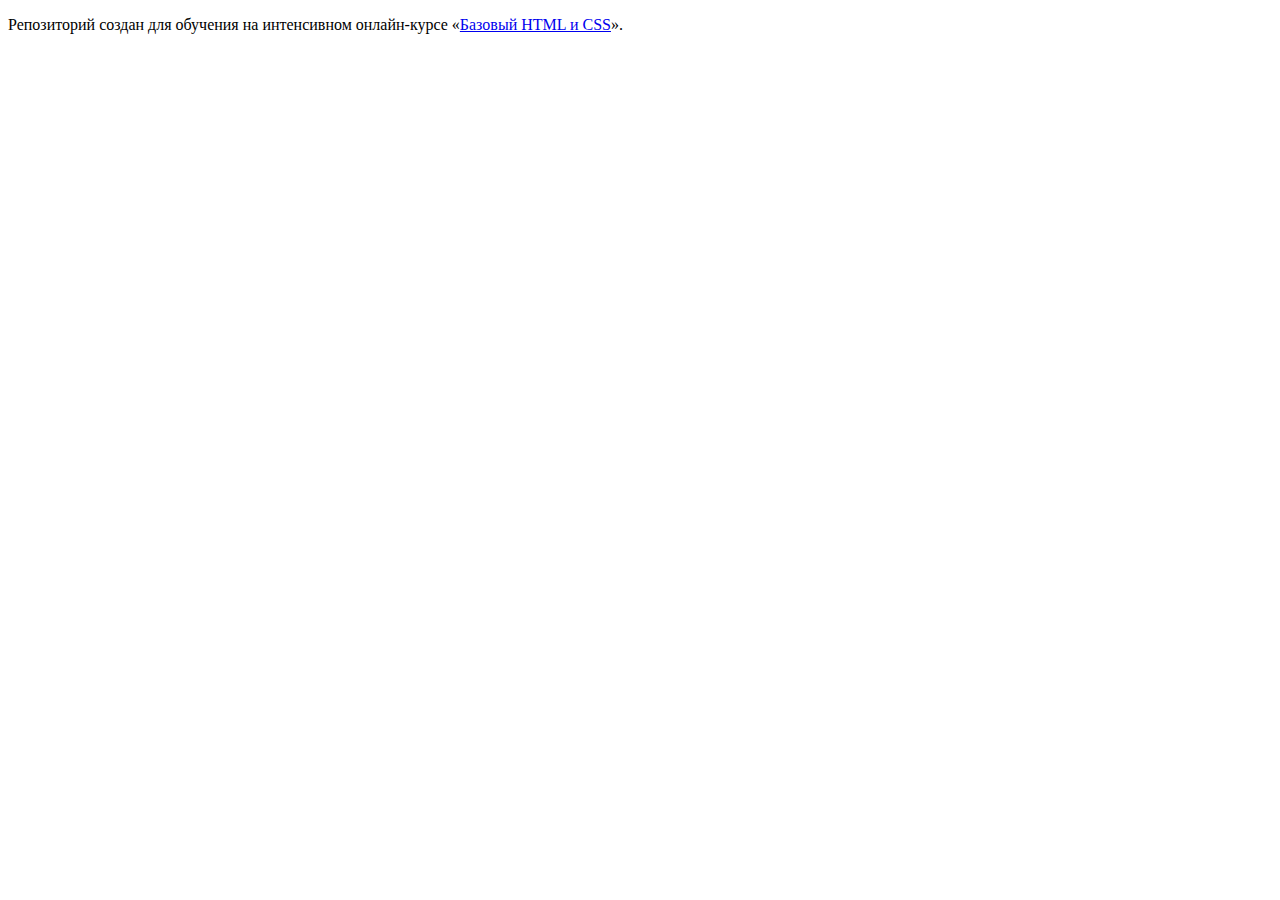
==== index.html @ b38b1afc ":hatching_chick:" ====
<!DOCTYPE html>
<html lang="ru">
  <head>
    <meta charset="utf-8">
    <title>HTML Academy: Барбершоп</title>
  </head>
  <body>

    <p>Репозиторий создан для обучения на интенсивном онлайн‑курсе «<a href="https://htmlacademy.ru/intensive/htmlcss">Базовый HTML и CSS</a>».</p>

  </body>
</html>
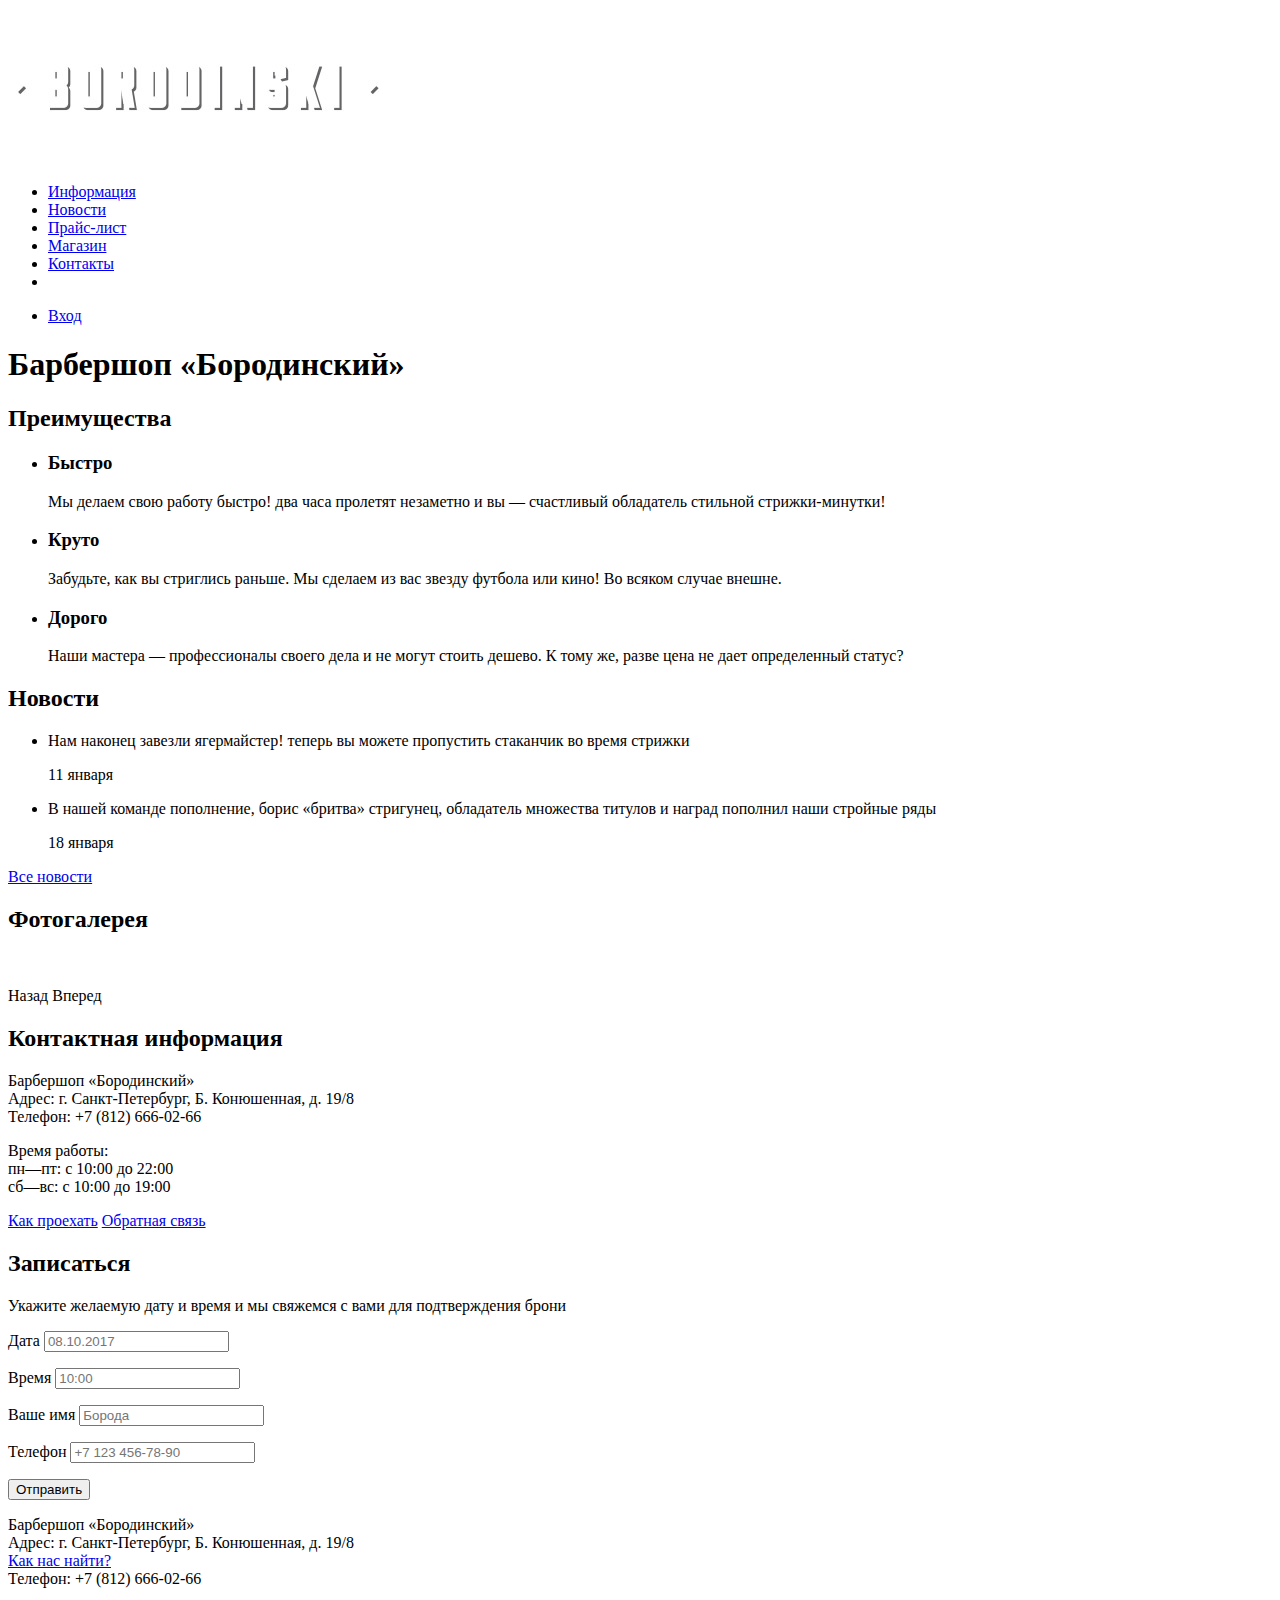
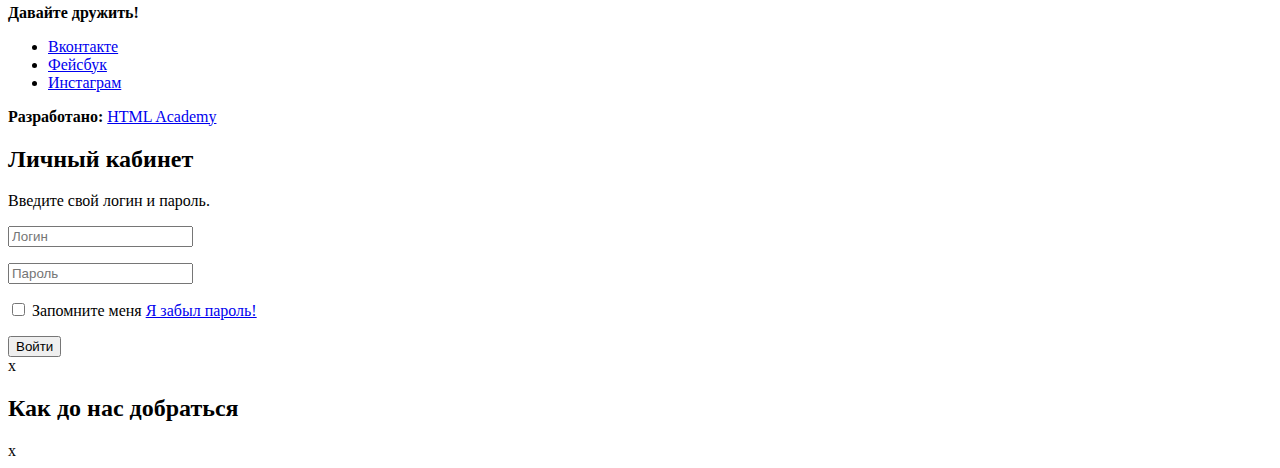
==== commit 2cc9c594: "15.08.2017г. разметка всех страниц сайта" ====
--- a/index.html
+++ b/index.html
@@ -5,8 +5,165 @@
     <title>HTML Academy: Барбершоп</title>
   </head>
   <body>
+    <header class="main-header">
+        <nav class="main-navigation">
+          <a class="logo-header-index">
+            <img src="img/index-logo.jpg" alt="">
+          </a>
+          <ul>
+            <li><a href="#">Информация</a></li>
+            <li><a href="#">Новости</a></li>
+            <li><a href="#">Прайс-лист</a></li>
+            <li><a href="#">Магазин</a></li>
+            <li><a href="#">Контакты</a></li>
+            <li><a href="#"></a></li>
+          </ul>
+        </nav>
+        <ul class="user-navigation">
+          <li><a href="#">Вход</a></li>
+        </ul>
+    </header>
 
-    <p>Репозиторий создан для обучения на интенсивном онлайн‑курсе «<a href="https://htmlacademy.ru/intensive/htmlcss">Базовый HTML и CSS</a>».</p>
+    <main class="container">
+       <h1 class="visually-hidden">Барбершоп «Бородинский»</h1>
 
+      <section class="features">
+        <h2 class="visually-hidden">Преимущества</h2>
+        <ul class="features-list">
+          <li class="fetures-item">
+            <h3>Быстро</h3>
+            <p>
+              Мы делаем свою работу быстро! два часа пролетят незаметно и вы — счастливый обладатель стильной стрижки-минутки!
+            </p>
+          </li>
+          <li class="features-item">
+            <h3>Круто</h3>
+            <p>
+              Забудьте, как вы стриглись раньше. Мы сделаем из вас звезду футбола или кино! Во всяком случае внешне.
+            </p>
+          </li>
+          <li class="features-item">
+            <h3>Дорого</h3>
+            <p>
+              Наши мастера — профессионалы своего дела и не могут стоить дешево. К тому же, разве цена не дает определенный статус?
+            </p>
+        </ul>
+      </section>
+
+      <section class="news">
+        <h2>Новости</h2>
+        <ul class="news-list">
+          <li class="news-item">
+            <p>
+              Нам наконец завезли ягермайстер! теперь вы можете пропустить стаканчик во время стрижки
+            </p>
+            <time datetime="2017-01-11">11 января</time>
+          </li>
+
+          <li class="news-item">
+            <p>
+              В нашей команде пополнение, борис «бритва» стригунец, обладaтель множества титулов и наград пополнил наши стройные ряды
+            </p>
+            <time datetime="2017-01-18">18 января</time>
+          </li>
+        </ul>
+        <a class="button" href="#">Все новости</a>
+      </section>
+
+      <section class="gallery">
+        <h2>Фотогалерея</h2>
+        <figure class="gallery-content">
+          <a href="#"><img src="img/general-view-cabin.jpg" alt=""></a>
+        </figure>
+        <span class="button gallery-button gallery-button-back">Назад</span>
+        <span class="button gallery-button gallery-button-next">Вперед</span>
+      </section>
+
+      <section class="contacts">
+        <h2>Контактная информация</h2>
+        <p>
+           Барбершоп «Бородинский»<br>
+           Адрес: г. Санкт-Петербург, Б. Конюшенная, д. 19/8<br>
+           Телефон: +7 (812) 666-02-66
+        </p>
+        <p>
+          Время работы:<br>
+          пн—пт: с 10:00 до 22:00<br>
+          сб—вс: с 10:00 до 19:00
+        </p>
+        <a class="button contacts-button" href="map.html">Как проехать</a>
+        <a class="button contacts-button" href="contacts.html">Обратная связь</a>
+      </section>
+
+      <section class="appointment">
+        <h2>Записаться</h2>
+        <p class="appointment-info">Укажите желаемую дату и время и мы свяжемся с вами для подтверждения брони</p>
+        <form class="appointment-form" action="#" method="post">
+          <p class="appointment-item">
+            Дата
+            <input type="text" name="date" value="" placeholder="08.10.2017">
+          </p>
+          <p class="appointment-item">
+            Время
+            <input type="text" name="time" value="" placeholder="10:00">
+          </p>
+          <p class="appointment-item">
+            Ваше имя
+            <input type="text" name="name" value="" placeholder="Борода">
+          </p>
+          <p class="appointment-item">
+            Телефон
+            <input type="tel" name="phone" value="" placeholder="+7 123 456-78-90">
+          </p>
+          <button class="button" type="submit">Отправить</button>
+        </form>
+      </section>
+    </main>
+
+    <footer class="main-footer">
+      <p class="footer-contacts">
+        Барбершоп «Бородинский»<br>
+        Адрес: г. Санкт-Петербург, Б. Конюшенная, д. 19/8<br>
+        <a href="map.html">Как нас найти?</a><br>
+        Телефон: +7 (812) 666-02-66
+      </p>
+      <div class="footer-social">
+        <b>Давайте дружить!</b>
+        <ul>
+          <li><a class="social-button" href="#">Вконтакте</a></li>
+          <li><a class="social-button" href="#">Фейсбук</a></li>
+          <li><a class="social-button" href="#">Инстаграм</a></li>
+        </ul>
+      </div>
+      <p class="footer-copyright">
+        <b>Разработано:</b>
+        <a class="button" href="https://htmlacademy.ru">HTML Academy</a>
+      </p>
+    </footer>
+
+    <section class="modal modal-login">
+      <h2>Личный кабинет</h2>
+      <p>Введите свой логин и пароль.</p>
+      <form class="login-form" action="https://echo.htmlacademy.ru" method="post">
+        <p>
+          <input class="login-icon-user" type="text" name="login" placeholder="Логин">
+        </p>
+        <p>
+          <input class="login-icon-password" type="password" name="password" placeholder="Пароль">
+        </p>
+        <p class="login-password-info">
+          <input type="checkbox" name="remember" class="visually-hidden">
+          Запомните меня
+          <a class="restore" href="#">Я забыл пароль!</a>
+        </p>
+        <button class="button" type="submit">Войти</button>
+      </form>
+      <span class="modal-close">x</span>
+    </section>
+
+    <section class="modal modal-map">
+      <h2 class="visually-hidden">Как до нас добраться</h2>
+      <span class="modal-close">x</span>
+    </section>
   </body>
 </html>
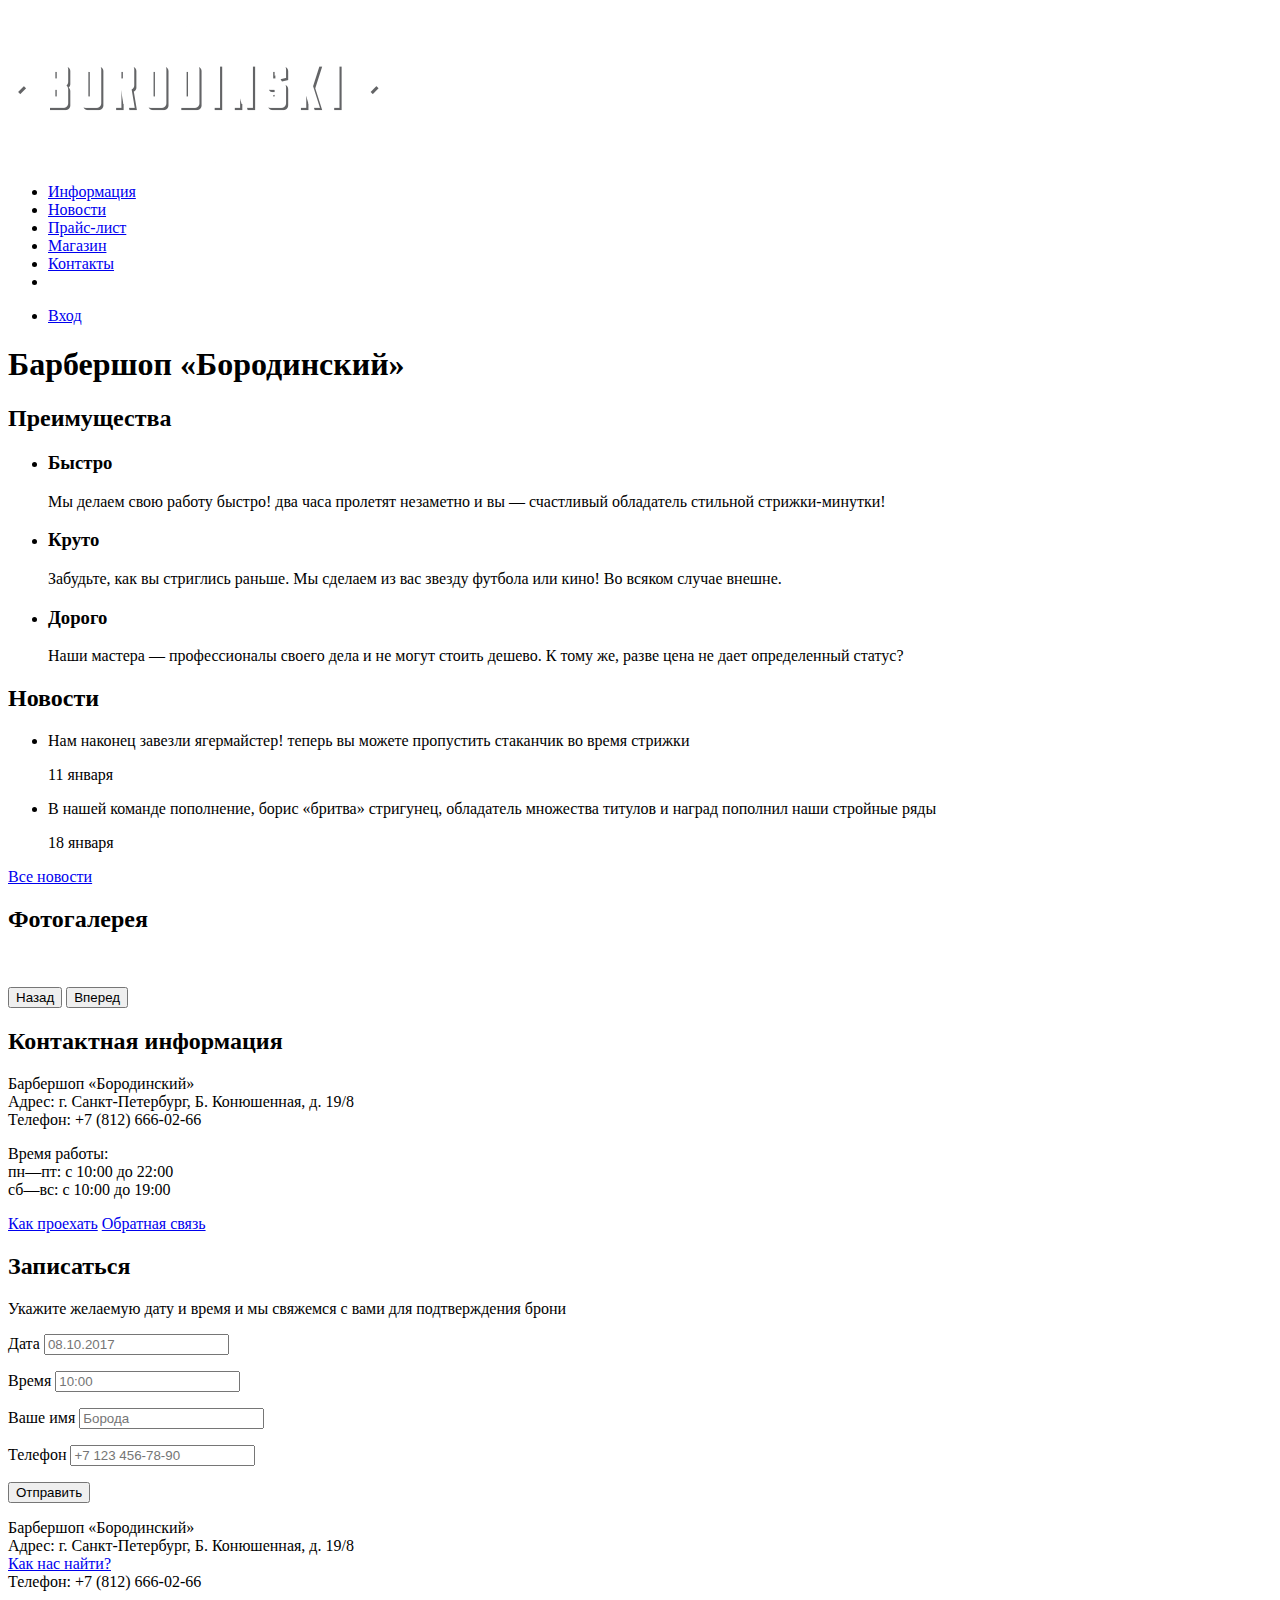
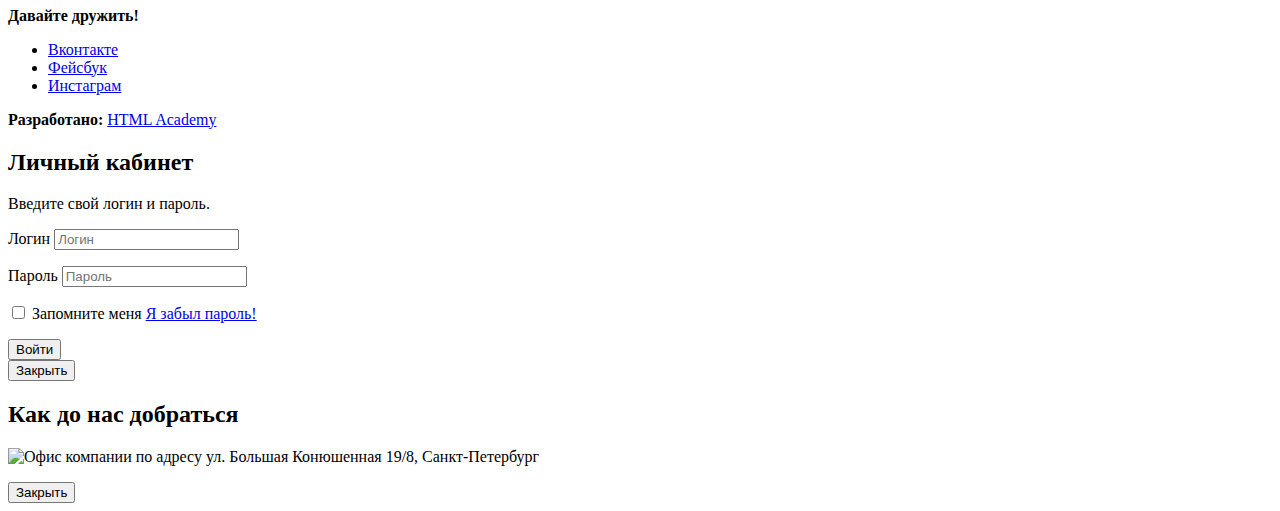
==== commit e0a5222d: "20.08.17г  html доступность" ====
--- a/index.html
+++ b/index.html
@@ -8,19 +8,33 @@
     <header class="main-header">
         <nav class="main-navigation">
           <a class="logo-header-index">
-            <img src="img/index-logo.jpg" alt="">
+            <img src="img/index-logo.png" alt="Логотип парикмахерской Барбершоп">
           </a>
           <ul>
-            <li><a href="#">Информация</a></li>
-            <li><a href="#">Новости</a></li>
-            <li><a href="#">Прайс-лист</a></li>
-            <li><a href="#">Магазин</a></li>
-            <li><a href="#">Контакты</a></li>
-            <li><a href="#"></a></li>
+            <li>
+              <a href="#">Информация</a>
+            </li>
+            <li>
+              <a href="#">Новости</a>
+            </li>
+            <li>
+              <a href="#">Прайс-лист</a>
+            </li>
+            <li>
+              <a href="#">Магазин</a>
+            </li>
+            <li>
+              <a href="#">Контакты</a>
+            </li>
+            <li>
+              <a href="#"></a>
+            </li>
           </ul>
         </nav>
         <ul class="user-navigation">
-          <li><a href="#">Вход</a></li>
+          <li class="login-link">
+            <a class="login-link" href="login.html">Вход</a>
+          </li>
         </ul>
     </header>
 
@@ -75,8 +89,8 @@
         <figure class="gallery-content">
           <a href="#"><img src="img/general-view-cabin.jpg" alt=""></a>
         </figure>
-        <span class="button gallery-button gallery-button-back">Назад</span>
-        <span class="button gallery-button gallery-button-next">Вперед</span>
+        <button class="button gallery-button gallery-button-back" type="button">Назад</button>
+        <button class="button gallery-button gallery-button-next" type="button">Вперед</button>
       </section>
 
       <section class="contacts">
@@ -100,20 +114,20 @@
         <p class="appointment-info">Укажите желаемую дату и время и мы свяжемся с вами для подтверждения брони</p>
         <form class="appointment-form" action="#" method="post">
           <p class="appointment-item">
-            Дата
-            <input type="text" name="date" value="" placeholder="08.10.2017">
+            <label for="appointment-date">Дата</label>
+            <input id="appointment-date" type="text" name="date" value="" placeholder="08.10.2017">
           </p>
           <p class="appointment-item">
-            Время
-            <input type="text" name="time" value="" placeholder="10:00">
+            <label for="appointment-time">Время</label>
+            <input id="appointment-time" type="text" name="time" value="" placeholder="10:00">
           </p>
           <p class="appointment-item">
-            Ваше имя
-            <input type="text" name="name" value="" placeholder="Борода">
+            <label for="appointment-name">Ваше имя</label>
+            <input id="appointment-name" type="text" name="name" value="" placeholder="Борода">
           </p>
           <p class="appointment-item">
-            Телефон
-            <input type="tel" name="phone" value="" placeholder="+7 123 456-78-90">
+            <label for="appointment-phone">Телефон</label>
+            <input id="appointment-phone" type="tel" name="phone" value="" placeholder="+7 123 456-78-90">
           </p>
           <button class="button" type="submit">Отправить</button>
         </form>
@@ -130,9 +144,15 @@
       <div class="footer-social">
         <b>Давайте дружить!</b>
         <ul>
-          <li><a class="social-button" href="#">Вконтакте</a></li>
-          <li><a class="social-button" href="#">Фейсбук</a></li>
-          <li><a class="social-button" href="#">Инстаграм</a></li>
+          <li>
+            <a class="social-button" href="#">Вконтакте</a>
+          </li>
+          <li>
+            <a class="social-button" href="#">Фейсбук</a>
+          </li>
+          <li>
+            <a class="social-button" href="#">Инстаграм</a>
+          </li>
         </ul>
       </div>
       <p class="footer-copyright">
@@ -146,24 +166,33 @@
       <p>Введите свой логин и пароль.</p>
       <form class="login-form" action="https://echo.htmlacademy.ru" method="post">
         <p>
-          <input class="login-icon-user" type="text" name="login" placeholder="Логин">
+          <label class="visually-hidden" for="login-user">Логин</label>
+          <input class="login-icon-user" id="login-user" type="text" name="login" placeholder="Логин">
         </p>
         <p>
-          <input class="login-icon-password" type="password" name="password" placeholder="Пароль">
+          <label class="visually-hidden" for="user-password">Пароль</label>
+          <input class="login-icon-password" id="user-password" type="password" name="password" placeholder="Пароль">
         </p>
         <p class="login-password-info">
+          <label class="login-checkbox">
           <input type="checkbox" name="remember" class="visually-hidden">
+          <span class="checkbox-indicator"></span>
           Запомните меня
+          </label>
           <a class="restore" href="#">Я забыл пароль!</a>
         </p>
         <button class="button" type="submit">Войти</button>
       </form>
-      <span class="modal-close">x</span>
+      <button class="modal-close" type="button">Закрыть</button>
     </section>
 
     <section class="modal modal-map">
       <h2 class="visually-hidden">Как до нас добраться</h2>
-      <span class="modal-close">x</span>
+      <p>
+        <img src="img/map.jpg" width="780" height="560" alt="Офис компании по адресу ул. Большая Конюшенная 19/8, Санкт-Петербург">
+      </p>
+
+      <button class="modal-close" type="button">Закрыть</button>
     </section>
   </body>
 </html>
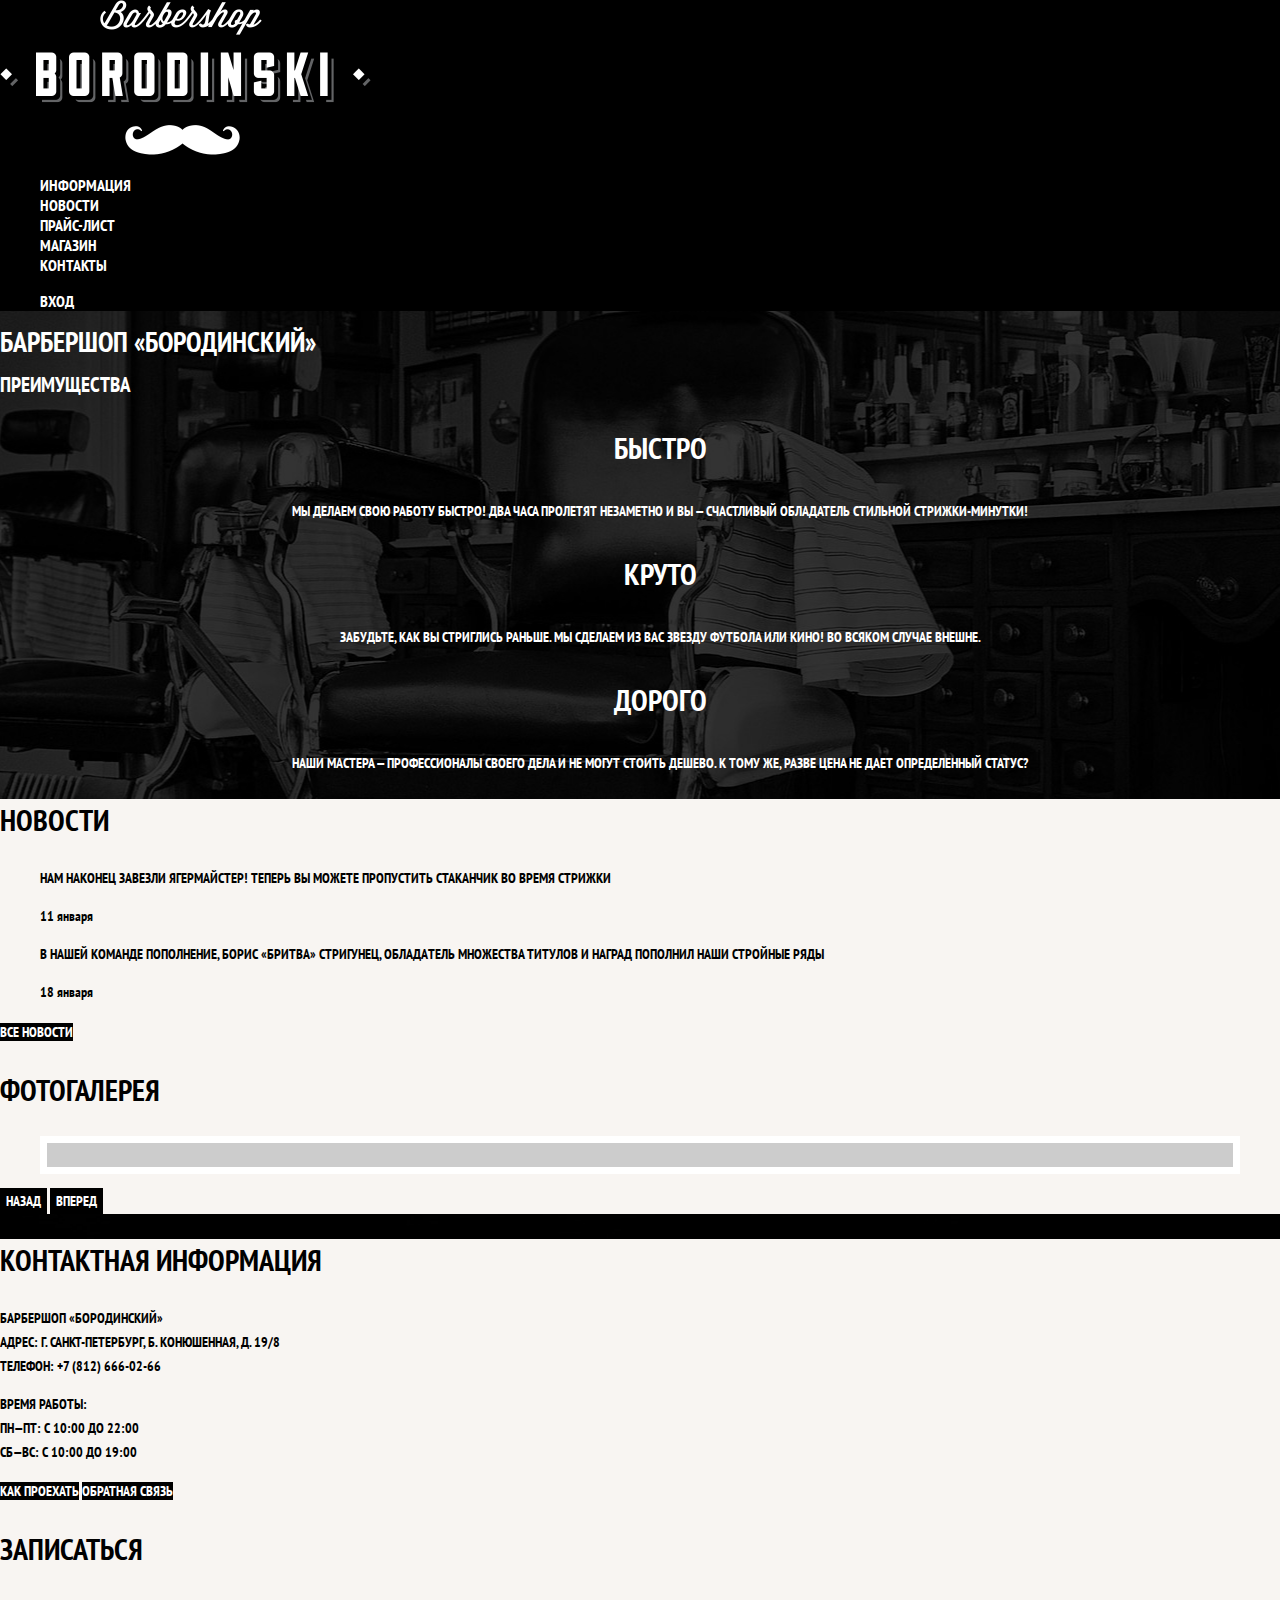
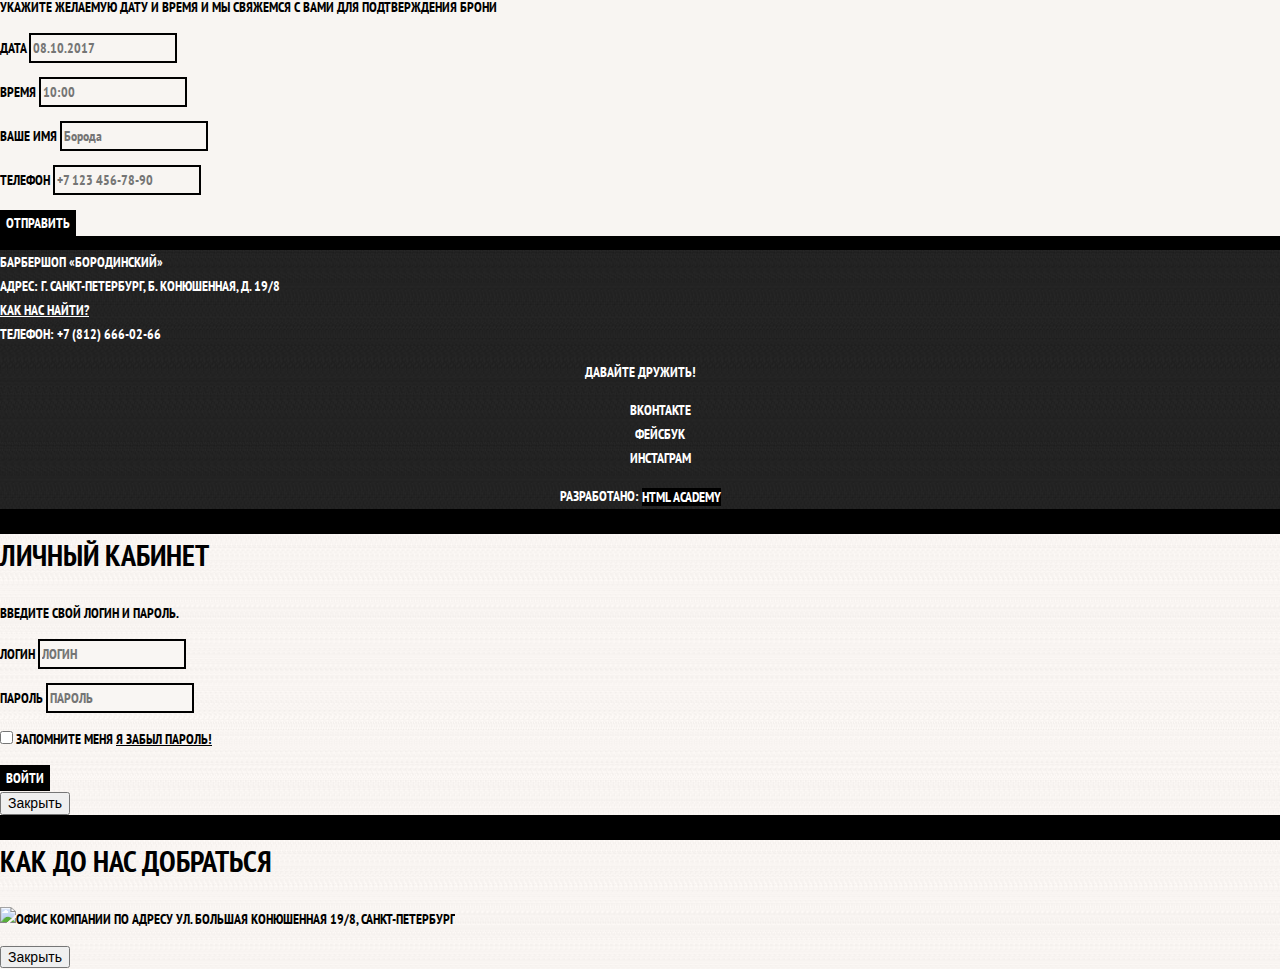
==== commit 112d8dab: "25.08.17г. Базавая стилизация CSS" ====
--- a/index.html
+++ b/index.html
@@ -3,48 +3,37 @@
   <head>
     <meta charset="utf-8">
     <title>HTML Academy: Барбершоп</title>
+    <link href="https://fonts.googleapis.com/css?family=PT+Sans+Narrow:400,700&amp;subset=cyrillic" rel="stylesheet">
+    <link rel="stylesheet" href="css/normalize.css">
+    <link rel="stylesheet" type="text/css" href="css/style.css">
   </head>
   <body>
-    <header class="main-header">
+    <header class="main-header container">
         <nav class="main-navigation">
           <a class="logo-header-index">
             <img src="img/index-logo.png" alt="Логотип парикмахерской Барбершоп">
           </a>
-          <ul>
-            <li>
-              <a href="#">Информация</a>
-            </li>
-            <li>
-              <a href="#">Новости</a>
-            </li>
-            <li>
-              <a href="#">Прайс-лист</a>
-            </li>
-            <li>
-              <a href="#">Магазин</a>
-            </li>
-            <li>
-              <a href="#">Контакты</a>
-            </li>
-            <li>
-              <a href="#"></a>
-            </li>
+          <ul class="site-navigation">
+            <li><a href="#">Информация</a></li>
+            <li><a href="#">Новости</a></li>
+            <li><a href="#">Прайс-лист</a></li>
+            <li><a href="#">Магазин</a></li>
+            <li><a href="#">Контакты</a></li>
+            <li><a href="#"></a></li>
+          </ul>
+          <ul class="user-navigation">
+            <li class="login-link"><a class="login-link" href="login.html">Вход</a></li>
           </ul>
         </nav>
-        <ul class="user-navigation">
-          <li class="login-link">
-            <a class="login-link" href="login.html">Вход</a>
-          </li>
-        </ul>
     </header>
+    <main class="container">
 
-    <main class="container">
        <h1 class="visually-hidden">Барбершоп «Бородинский»</h1>
 
       <section class="features">
         <h2 class="visually-hidden">Преимущества</h2>
         <ul class="features-list">
-          <li class="fetures-item">
+          <li class="features-item">
             <h3>Быстро</h3>
             <p>
               Мы делаем свою работу быстро! два часа пролетят незаметно и вы — счастливый обладатель стильной стрижки-минутки!
@@ -64,74 +53,78 @@
         </ul>
       </section>
 
-      <section class="news">
-        <h2>Новости</h2>
-        <ul class="news-list">
-          <li class="news-item">
-            <p>
-              Нам наконец завезли ягермайстер! теперь вы можете пропустить стаканчик во время стрижки
+      <div class="index-column">
+        <section class="news">
+          <h2>Новости</h2>
+          <ul class="news-list">
+            <li class="news-item">
+              <p>
+                Нам наконец завезли ягермайстер! теперь вы можете пропустить стаканчик во время стрижки
+              </p>
+              <time datetime="2017-01-11">11 января</time>
+            </li>
+
+            <li class="news-item">
+              <p>
+                В нашей команде пополнение, борис «бритва» стригунец, обладaтель множества титулов и наград пополнил наши стройные ряды
+              </p>
+              <time datetime="2017-01-18">18 января</time>
+            </li>
+          </ul>
+          <a class="button" href="#">Все новости</a>
+        </section>
+
+        <section class="gallery">
+          <h2>Фотогалерея</h2>
+          <figure class="gallery-content">
+            <a href="#"><img src="img/general-view-cabin.jpg" alt=""></a>
+          </figure>
+          <button class="button gallery-button gallery-button-back" type="button">Назад</button>
+          <button class="button gallery-button gallery-button-next" type="button">Вперед</button>
+        </section>
+      </div>
+
+      <div class="index-column">
+        <section class="contacts">
+          <h2>Контактная информация</h2>
+          <p>
+             Барбершоп «Бородинский»<br>
+             Адрес: г. Санкт-Петербург, Б. Конюшенная, д. 19/8<br>
+             Телефон: +7 (812) 666-02-66
+          </p>
+          <p>
+            Время работы:<br>
+            пн—пт: с 10:00 до 22:00<br>
+            сб—вс: с 10:00 до 19:00
+          </p>
+          <a class="button contacts-button" href="map.html">Как проехать</a>
+          <a class="button contacts-button" href="contacts.html">Обратная связь</a>
+        </section>
+
+        <section class="appointment">
+          <h2>Записаться</h2>
+          <p class="appointment-info">Укажите желаемую дату и время и мы свяжемся с вами для подтверждения брони</p>
+          <form class="appointment-form" action="#" method="post">
+            <p class="appointment-item">
+              <label for="appointment-date">Дата</label>
+              <input id="appointment-date" type="text" name="date" value="" placeholder="08.10.2017">
             </p>
-            <time datetime="2017-01-11">11 января</time>
-          </li>
-
-          <li class="news-item">
-            <p>
-              В нашей команде пополнение, борис «бритва» стригунец, обладaтель множества титулов и наград пополнил наши стройные ряды
+            <p class="appointment-item">
+              <label for="appointment-time">Время</label>
+              <input id="appointment-time" type="text" name="time" value="" placeholder="10:00">
             </p>
-            <time datetime="2017-01-18">18 января</time>
-          </li>
-        </ul>
-        <a class="button" href="#">Все новости</a>
-      </section>
-
-      <section class="gallery">
-        <h2>Фотогалерея</h2>
-        <figure class="gallery-content">
-          <a href="#"><img src="img/general-view-cabin.jpg" alt=""></a>
-        </figure>
-        <button class="button gallery-button gallery-button-back" type="button">Назад</button>
-        <button class="button gallery-button gallery-button-next" type="button">Вперед</button>
-      </section>
-
-      <section class="contacts">
-        <h2>Контактная информация</h2>
-        <p>
-           Барбершоп «Бородинский»<br>
-           Адрес: г. Санкт-Петербург, Б. Конюшенная, д. 19/8<br>
-           Телефон: +7 (812) 666-02-66
-        </p>
-        <p>
-          Время работы:<br>
-          пн—пт: с 10:00 до 22:00<br>
-          сб—вс: с 10:00 до 19:00
-        </p>
-        <a class="button contacts-button" href="map.html">Как проехать</a>
-        <a class="button contacts-button" href="contacts.html">Обратная связь</a>
-      </section>
-
-      <section class="appointment">
-        <h2>Записаться</h2>
-        <p class="appointment-info">Укажите желаемую дату и время и мы свяжемся с вами для подтверждения брони</p>
-        <form class="appointment-form" action="#" method="post">
-          <p class="appointment-item">
-            <label for="appointment-date">Дата</label>
-            <input id="appointment-date" type="text" name="date" value="" placeholder="08.10.2017">
-          </p>
-          <p class="appointment-item">
-            <label for="appointment-time">Время</label>
-            <input id="appointment-time" type="text" name="time" value="" placeholder="10:00">
-          </p>
-          <p class="appointment-item">
-            <label for="appointment-name">Ваше имя</label>
-            <input id="appointment-name" type="text" name="name" value="" placeholder="Борода">
-          </p>
-          <p class="appointment-item">
-            <label for="appointment-phone">Телефон</label>
-            <input id="appointment-phone" type="tel" name="phone" value="" placeholder="+7 123 456-78-90">
-          </p>
-          <button class="button" type="submit">Отправить</button>
-        </form>
-      </section>
+            <p class="appointment-item">
+              <label for="appointment-name">Ваше имя</label>
+              <input id="appointment-name" type="text" name="name" value="" placeholder="Борода">
+            </p>
+            <p class="appointment-item">
+              <label for="appointment-phone">Телефон</label>
+              <input id="appointment-phone" type="tel" name="phone" value="" placeholder="+7 123 456-78-90">
+            </p>
+            <button class="button" type="submit">Отправить</button>
+          </form>
+        </section>
+      </div>
     </main>
 
     <footer class="main-footer">
@@ -144,15 +137,9 @@
       <div class="footer-social">
         <b>Давайте дружить!</b>
         <ul>
-          <li>
-            <a class="social-button" href="#">Вконтакте</a>
-          </li>
-          <li>
-            <a class="social-button" href="#">Фейсбук</a>
-          </li>
-          <li>
-            <a class="social-button" href="#">Инстаграм</a>
-          </li>
+          <li><a class="social-button" href="#">Вконтакте</a></li>
+          <li><a class="social-button" href="#">Фейсбук</a></li>
+          <li><a class="social-button" href="#">Инстаграм</a></li>
         </ul>
       </div>
       <p class="footer-copyright">
--- a/css/style.css
+++ b/css/style.css
@@ -0,0 +1,379 @@
+body {
+  min-width: 940px;
+  margin: 0;
+  padding: 0;
+
+  font-family: "PT Sans Narrow", "Arial", sans-serif;
+	font-size: 14px;
+	line-height: 24px;
+	font-weight: 700;
+  color: rgb(255, 255, 255);
+  text-transform: uppercase;
+
+	background-color: rgb(0, 0, 0);
+  background-image: url("../img/fon-tint.jpg");
+  background-position: top center;
+  background-repeat: no-repeat;
+}
+
+.inner-page {
+  color: #000000;
+
+  background-color: #f9f6f3;
+  background-image: url("../img/fon-light.jpg");
+  background-position: 0 0;
+  background-repeat: repeat;
+}
+
+
+/*.visually-hidden {
+	position: absolute;
+
+   width: 1px;
+   height: 1px;
+   margin: -1px;
+   border: 0;
+   padding: 0;
+
+   clip: rect(0 0 0 0);
+   overflow: hidden;
+}*/
+
+/*.container {
+	max-width: 940px;
+	margin: 0 auto;
+  padding: 0;
+}*/
+
+a {
+  text-decoration: none;
+}
+
+.button {
+  font: inherit;
+
+  text-align: center;
+  color: rgb(255, 255, 255);
+  vertical-align: middle;
+  text-transform: uppercase;
+
+  background-color: rgb(0, 0, 0);
+  border: none;
+}
+
+.button:hover,
+.button:focus,
+.button:active {
+  background-color: rgb(102, 61, 21);
+}
+
+.main-navigation {
+  font-size: 16px;
+  line-height: 20px;
+  color: rgb(255, 255, 255);
+
+  background-color: rgb(0, 0, 0);
+}
+
+.site-navigation,
+.user-navigation {
+  list-style: none;
+}
+
+.site-navigation a,
+.user-navigation a {
+  color: rgb(255, 255, 255);
+}
+
+.site-navigation a:hover,
+.site-navigation a:focus,
+.user-navigation a:hover,
+.user-navigation a:focus {
+  background-color: rgb(36, 36, 36);
+}
+
+.features-list {
+  list-style: none;
+}
+
+.features-item {
+text-align: center;
+}
+
+.features-item h3 {
+  font-size: 30px;
+  line-height: 42px;
+}
+
+.index-column {
+  color: rgb(0, 0, 0);
+
+  background-color: rgb(248, 245, 242);
+  background-image: url("..img/fon-news.png");
+  background-repeat: repeat;
+  background-position: 0 0;
+}
+
+.index-column h2 {
+  font-size: 30px;
+  line-height: 42px;
+}
+
+.index-column .news-list{
+  list-style: none;
+}
+
+.index-column .news-item time {
+  text-transform: none;
+}
+
+.gallery-content {
+  background-color: #cccccc;
+  border: 7px solid rgb(255, 255, 255);
+}
+
+.appointment-item input {
+  font: inherit;
+
+  background-color: transparent;
+  border: 2px solid rgb(0, 0, 0);
+}
+
+.appointment-item input:focus {
+  border-color: #663d15;
+}
+
+.page-title {
+  font-size: 30px;
+  line-height: 42px;
+}
+
+.breadcrumbs {
+  list-style: none;
+}
+
+.breadcrumbs a {
+  color: #000000;
+}
+
+.breadcrumbs a:hover,
+.breadcrumbs a:focus {
+  text-decoration: underline;
+}
+
+.breadcrumbs-current {
+  color: #aba9a7;
+}
+
+.filter fieldset {
+  border: none;
+}
+
+.filter legend {
+  font-size: 24px;
+  line-height: 30px;
+}
+
+.filter ul {
+  list-style: none;
+  line-height: 18px;
+}
+
+.filter-input:hover + label,
+.filter-input:focus + label {
+  color: #663d15;
+}
+
+.filter-input:disabled + label {
+  color: #000000;
+
+  opacity: 0.5;
+}
+
+.catalog-list {
+  list-style: none;
+}
+
+.catalog-item {
+  background-color: #f8f8f8;
+  box-shadow: 0 0 10px rgba(0, 0, 0, 0.1);
+}
+
+.catalog-item:hover {
+  box-shadow: 0 0 10px rgba(0, 0, 0, 0.2);
+}
+
+.catalog-item a {
+  color: #000000;
+}
+
+.catalog-item h3 {
+  font-size: 14px;
+  line-height: 18px;
+}
+
+.catalog-category {
+  text-transform: none;
+}
+
+.catalog-item-price b {
+  font-size: 14px;
+  line-height: 20px;
+  text-align: center;
+
+  background-color: #e5e5e5;
+}
+
+.catalog-item-price .button {
+  line-height: 20px;
+  color: #ffffff;
+}
+
+.pagination-list {
+  list-style: none;
+}
+
+.pagination-item a {
+  color: #ffffff;
+
+  background-color: #000000;
+}
+
+.pagination-item a:hover,
+.pagination-item a:focus,
+.pagination-item a:active {
+  background-color: #663d15;
+}
+
+.pagination-item-current a {
+  color: #000000;
+
+  background-color: #ffffff;
+}
+
+.pagination-item-current a:hover,
+.pagination-item-current a:focus,
+.pagination-item-current a:active {
+  color: #000000;
+
+  background-color: #ffffff;
+}
+
+.product-photo-preview {
+  list-style: none;
+}
+
+.product-photo-preview li {
+  box-shadow: 0 0 10px 2px rgba(0, 0, 0, 0.1);
+}
+
+.product-photo-full {
+  box-shadow: 0 0 10px 2px rgba(0, 0, 0, 0.1);
+}
+
+.product-article {
+  text-align: right;
+  color: #aeaeae;
+}
+
+.product-price b {
+  line-height: 20px;
+  text-align: center;
+
+  background-color: #e5e5e5;
+}
+
+.product-info h3 {
+  font-size: 24px;
+  line-height: 30px;
+}
+
+.product-info ul {
+  list-style: none;
+}
+
+
+.main-footer {
+  color: rgb(255, 255, 255);
+
+  background-color: #212121;
+  background-image: url("../img/fon-footer 1.jpg");
+  background-position: 0 0;
+  background-repeat: repeat;
+}
+
+.footer-contacts a {
+  color: rgb(255, 255, 255);
+  text-decoration: underline;
+}
+
+.footer-contacts a:hover,
+.footer-contacts a:focus {
+  text-decoration: none;
+}
+
+.footer-social {
+  text-align: center;
+}
+
+.footer-social ul {
+  list-style: none;
+}
+
+.footer-social .social-button {
+  color: rgb(255, 255, 255);
+}
+
+.footer-copyright {
+  text-align: center;
+}
+
+.footer-copyright .button:hover,
+.footer-copyright .button:focus {
+  color: rgb(0, 0, 0);
+
+  background-color: rgb(255, 255, 255);
+}
+
+.modal {
+color: rgb(0, 0, 0);
+
+background-color: rgb(248, 245, 242);
+background-image: url("../img/fon-light.jpg");
+background-position: 0 0;
+background-repeat: repeat;
+}
+
+.modal h2 {
+  font-size: 30px;
+  line-height: 42px;
+}
+
+.login-form input[type="text"],
+.login-form input[type="password"] {
+  font: inherit;
+  color: rgb(0, 0, 0);
+  text-transform: uppercase;
+
+  background-color:rgb(249, 246, 243);
+  border: 2px solid rgb(0, 0, 0);
+}
+
+.login-form input:focus {
+  border-color: #663d15;
+}
+
+.login-checkbox:hover,
+.login-checkbox:focus {
+  color: #663d15;
+}
+
+.restore {
+  color: rgb(0, 0, 0);
+  text-decoration: underline;
+}
+
+.restore:hover,
+.restore:focus {
+  text-decoration: none;
+}
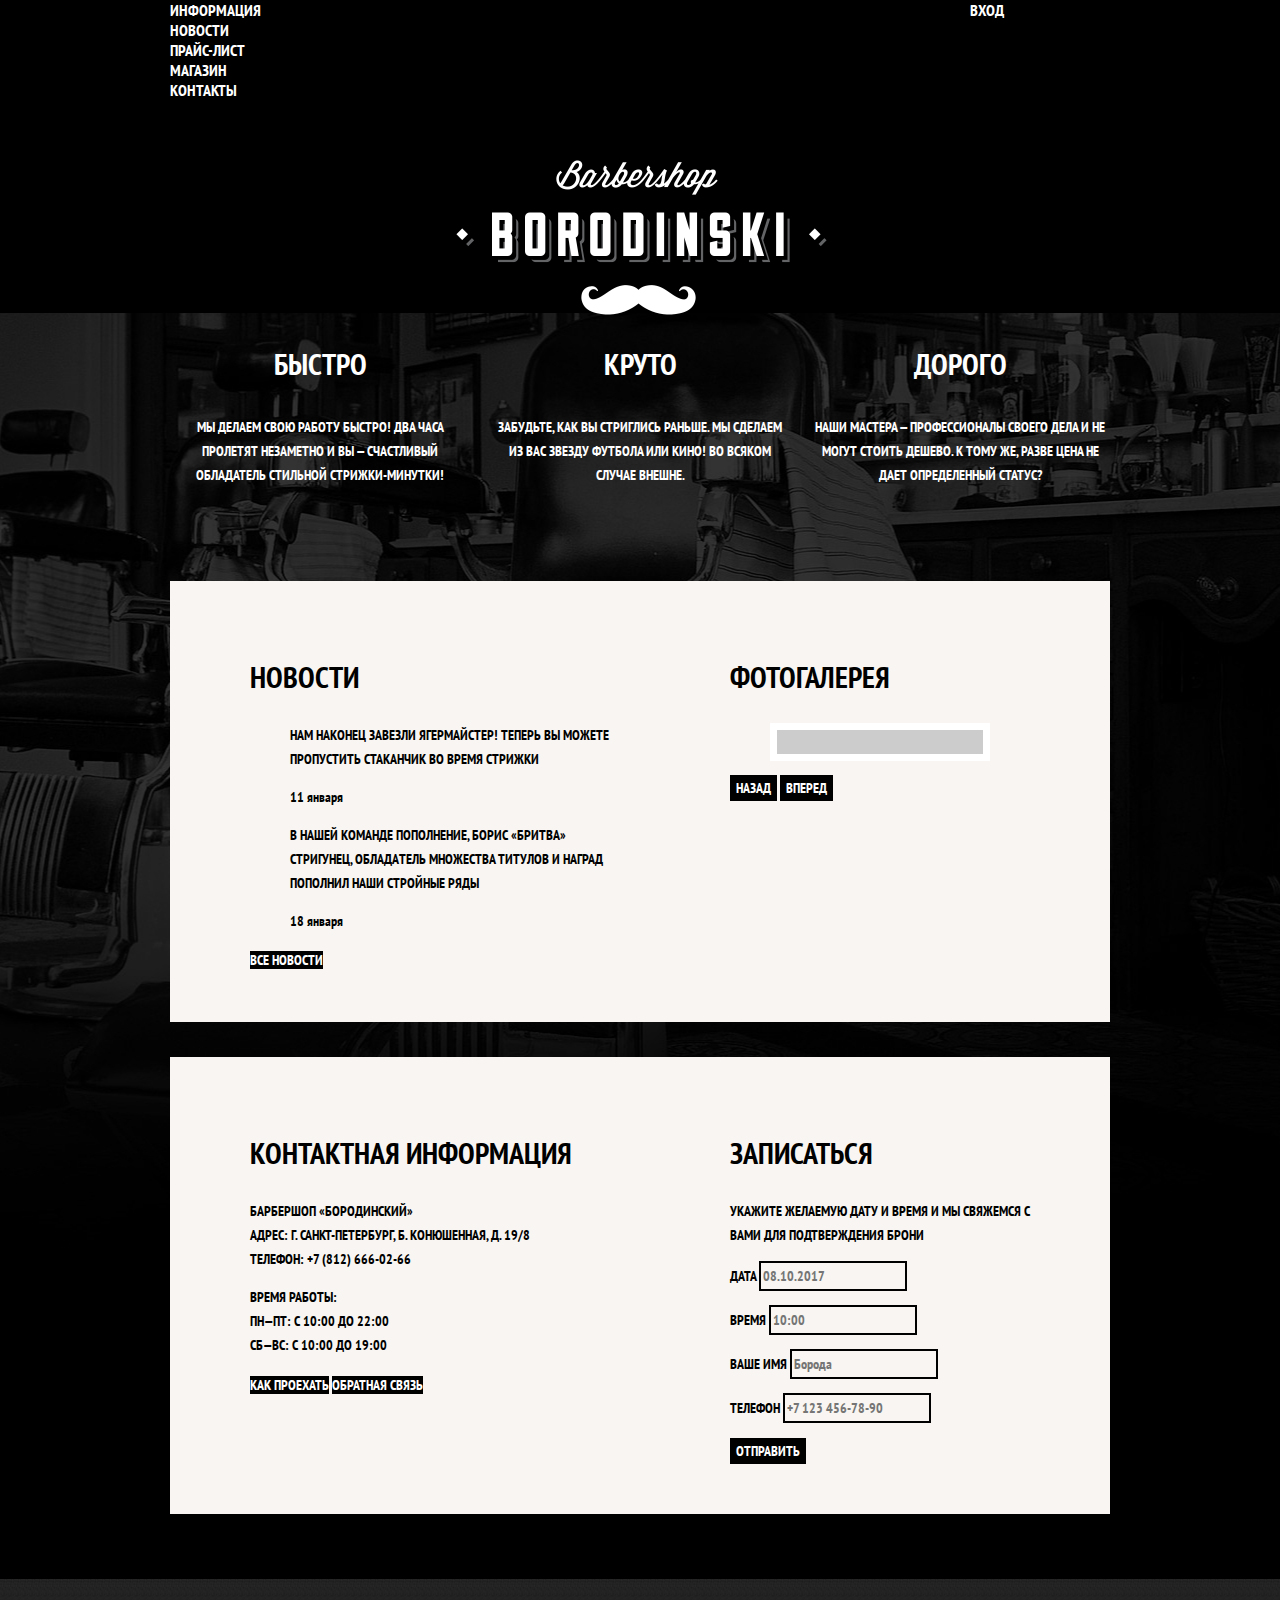
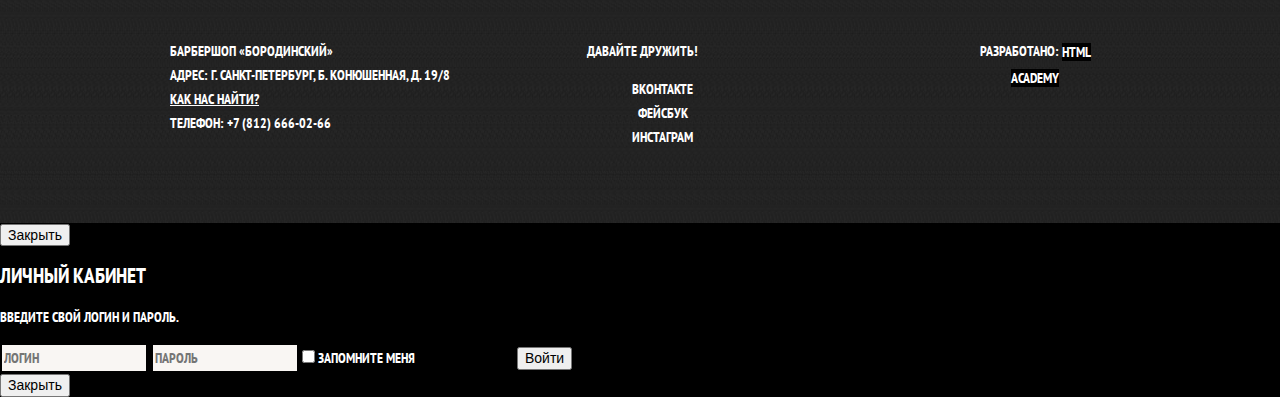
==== commit 4c6787a6: "28.08.17г. сетка на флексах" ====
--- a/index.html
+++ b/index.html
@@ -8,22 +8,28 @@
     <link rel="stylesheet" type="text/css" href="css/style.css">
   </head>
   <body>
-    <header class="main-header container">
+    <header class="main-header">
         <nav class="main-navigation">
-          <a class="logo-header-index">
+          <a class="main-header-logo">
             <img src="img/index-logo.png" alt="Логотип парикмахерской Барбершоп">
           </a>
-          <ul class="site-navigation">
-            <li><a href="#">Информация</a></li>
-            <li><a href="#">Новости</a></li>
-            <li><a href="#">Прайс-лист</a></li>
-            <li><a href="#">Магазин</a></li>
-            <li><a href="#">Контакты</a></li>
-            <li><a href="#"></a></li>
           </ul>
-          <ul class="user-navigation">
-            <li class="login-link"><a class="login-link" href="login.html">Вход</a></li>
-          </ul>
+          <div class="main-navigation-wrapper">
+            <div class="container">
+              <ul class="site-navigation">
+                <li><a href="#">Информация</a></li>
+                <li><a href="#">Новости</a></li>
+                <li><a href="#">Прайс-лист</a></li>
+                <li><a href="#">Магазин</a></li>
+                <li><a href="#">Контакты</a></li>
+                <li><a href="#"></a></li>
+              </ul>
+              <ul class="user-navigation">
+                <li class="login-link"><a class="login-link" href="login.html">Вход</a>
+                </li>
+              </ul>
+            </div>
+          </div>
         </nav>
     </header>
     <main class="container">
@@ -128,27 +134,29 @@
     </main>
 
     <footer class="main-footer">
-      <p class="footer-contacts">
-        Барбершоп «Бородинский»<br>
-        Адрес: г. Санкт-Петербург, Б. Конюшенная, д. 19/8<br>
-        <a href="map.html">Как нас найти?</a><br>
-        Телефон: +7 (812) 666-02-66
-      </p>
-      <div class="footer-social">
-        <b>Давайте дружить!</b>
-        <ul>
-          <li><a class="social-button" href="#">Вконтакте</a></li>
-          <li><a class="social-button" href="#">Фейсбук</a></li>
-          <li><a class="social-button" href="#">Инстаграм</a></li>
-        </ul>
+      <div class="container">
+        <p class="footer-contacts">
+          Барбершоп «Бородинский»<br>
+          Адрес: г. Санкт-Петербург, Б. Конюшенная, д. 19/8<br>
+          <a href="map.html">Как нас найти?</a><br>
+          Телефон: +7 (812) 666-02-66
+        </p>
+        <div class="footer-social">
+          <b>Давайте дружить!</b>
+          <ul>
+            <li><a class="social-button" href="#">Вконтакте</a></li>
+            <li><a class="social-button" href="#">Фейсбук</a></li>
+            <li><a class="social-button" href="#">Инстаграм</a></li>
+          </ul>
+        </div>
+        <p class="footer-copyright">
+          <b>Разработано:</b>
+          <a class="button" href="https://htmlacademy.ru">HTML Academy</a>
+        </p>
       </div>
-      <p class="footer-copyright">
-        <b>Разработано:</b>
-        <a class="button" href="https://htmlacademy.ru">HTML Academy</a>
-      </p>
     </footer>
 
-    <section class="modal modal-login">
+    <!--section class="modal modal-login">
       <h2>Личный кабинет</h2>
       <p>Введите свой логин и пароль.</p>
       <form class="login-form" action="https://echo.htmlacademy.ru" method="post">
@@ -180,6 +188,80 @@
       </p>
 
       <button class="modal-close" type="button">Закрыть</button>
-    </section>
+    </section-->
+
+    <!-- HTML-код модального окна НАЧАЛО-->
+    <div class="modal-content">
+          <button class="modal-content-close" type="button" title="Закрыть">Закрыть</button>
+          <h2 class="modal-content-title">Личный кабинет</h2>
+          <p>Введите свой логин и пароль.</p>
+          <form class="login-form" action="https://echo.htmlacademy.ru" method="post">
+            <input class="icon-user" type="text" name="login" placeholder="Логин">
+            <input class="icon-password" type="password"  name="password" placeholder="Пароль">
+            <label class="login-checkbox">
+              <input type="checkbox" name="remember">
+              <span class="checkbox-indicator"></span>
+              Запомните меня
+            </label>
+            <a class="restore" href="#">Я забыл пароль!</a>
+            <button class="btn" type="submit">Войти</button>
+          </form>
+        </div>
+        <div class="modal-content-map">
+          <button class="modal-content-close" type="button" title="Закрыть">Закрыть</button>
+          <div id="yandex-map"></div>
+        </div>
+        <script>
+          var link = document.querySelector(".login");
+
+          var popup = document.querySelector(".modal-content");
+          var close = popup.querySelector(".modal-content-close");
+
+          var form = popup.querySelector("form");
+          var login = popup.querySelector("[name=login]");
+          var password = popup.querySelector("[name=password]");
+
+          var storage = localStorage.getItem("login");
+
+          link.addEventListener("click", function(event) {
+            event.preventDefault();
+            popup.classList.add("modal-content-show");
+
+            if (storage) {
+              login.value = storage;
+              password.focus();
+            } else {
+              login.focus();
+            }
+
+          });
+
+          close.addEventListener("click", function(event) {
+            event.preventDefault();
+            popup.classList.remove("modal-content-show");
+            popup.classList.remove("modal-error");
+          });
+          form.addEventListener("submit", function(event) {
+            if (!login.value || !password.value) {
+              event.preventDefault();
+              popup.classList.remove("modal-error");
+              popup.offsetWidth = popup.offsetWidth;
+              popup.classList.add("modal-error");
+            } else {
+              localStorage.setItem("login", login.value);
+            }
+          });
+
+          window.addEventListener("keydown", function(event) {
+            if (event.keyCode === 27) {
+              if (popup.classList.contains("modal-content-show")) {
+                popup.classList.remove("modal-content-show");
+                popup.classList.remove("modal-error");
+              }
+            }
+          });
+        </script>
+      <!-- HTML-код модального окна КОНЕЦ-->
+
   </body>
 </html>
--- a/css/style.css
+++ b/css/style.css
@@ -26,7 +26,7 @@
 }
 
 
-/*.visually-hidden {
+.visually-hidden {
 	position: absolute;
 
    width: 1px;
@@ -37,13 +37,13 @@
 
    clip: rect(0 0 0 0);
    overflow: hidden;
-}*/
-
-/*.container {
+}
+
+.container {
 	max-width: 940px;
 	margin: 0 auto;
-  padding: 0;
-}*/
+  padding: 0 10px;
+}
 
 a {
   text-decoration: none;
@@ -67,7 +67,17 @@
   background-color: rgb(102, 61, 21);
 }
 
+.main-header-logo {
+  order: 2;
+  width: 368px;
+  height: 153px;
+}
+
 .main-navigation {
+  display: flex;
+  flex-direction: column;
+  align-items: center;
+
   font-size: 16px;
   line-height: 20px;
   color: rgb(255, 255, 255);
@@ -75,9 +85,31 @@
   background-color: rgb(0, 0, 0);
 }
 
+.main-navigation-wrapper {
+  width: 100%;
+  margin-bottom: 60px;
+
+  background-color: #000000;
+}
+
+.main-navigation-wrapper .container {
+  display: flex;
+  justify-content: space-between;}
+
 .site-navigation,
 .user-navigation {
-  list-style: none;
+  margin: 0;
+  padding: 0;
+
+  list-style: none;
+}
+
+.site-navigation {
+  width: 620px;
+}
+
+.user-navigation {
+  width: 140px;
 }
 
 .site-navigation a,
@@ -92,12 +124,24 @@
   background-color: rgb(36, 36, 36);
 }
 
+.features {
+  margin-bottom: 80px;
+}
+
 .features-list {
+  display: flex;
+  justify-content: space-between;
+
+  margin: 0;
+  padding: 0;
+
   list-style: none;
 }
 
 .features-item {
-text-align: center;
+  width: 300px;
+
+  text-align: center;
 }
 
 .features-item h3 {
@@ -106,6 +150,12 @@
 }
 
 .index-column {
+  display: flex;
+  justify-content: space-between;
+
+  margin-bottom: 35px;
+  padding: 50px 80px;
+
   color: rgb(0, 0, 0);
 
   background-color: rgb(248, 245, 242);
@@ -114,6 +164,15 @@
   background-position: 0 0;
 }
 
+.news {
+  width: 380px;
+}
+
+.gallery {
+  width: 300px;
+}
+
+
 .index-column h2 {
   font-size: 30px;
   line-height: 42px;
@@ -130,6 +189,14 @@
 .gallery-content {
   background-color: #cccccc;
   border: 7px solid rgb(255, 255, 255);
+}
+
+.contacts {
+  width: 380px;
+}
+
+.appointment {
+  width: 300px;
 }
 
 .appointment-item input {
@@ -292,8 +359,121 @@
   list-style: none;
 }
 
+.inner-page .main-header {
+  margin-bottom: 50px;
+
+background-color: #000000;
+}
+
+.inner-page .main-navigation {
+  align-items: flex-start;
+  flex-direction: row;
+}
+
+.inner-page .main-header-logo {
+  order: 0;
+  width: 111px;
+  height: 24px;
+  padding: 23px 20px;
+}
+
+.inner-page .user-navigation {
+  margin-left: auto;
+}
+
+.page-title {
+  margin: 0;
+  margin-bottom: 15px;
+  padding: 0;
+}
+
+.breadcrumbs {
+  margin: 0;
+  margin-bottom: 50px;
+  padding: 0;
+}
+
+.catalog-columns {
+  display: flex;
+  justify-content: space-between;
+}
+
+.filters {
+  width: 180px;
+}
+
+.catalog {
+  width: 700px;
+}
+
+.catalog-list {
+  display: flex;
+  flex-wrap: wrap;
+  padding: 0;
+  margin: 0;
+  margin-bottom: 25px;
+
+  list-style: none;
+}
+
+.catalog-item {
+  width: 220px;
+  margin-right: 20px;
+  margin-bottom: 20px;
+}
+
+.catalog-item:nth-child(3n) {
+  margin-right: 0;
+}
+
+.pagination-list {
+  padding: 0;
+  margin: 0;
+
+  list-style: none;
+}
+
+.product-photos {
+  width: 460px;
+}
+
+.product-info {
+  width: 390px;
+}
+
+.inner-page .item {
+  display: flex;
+  justify-content: center;
+
+  font-size: 48px;
+  line-height: 48px;
+  font-weight: bold;
+}
+
+.about-us {
+  width: 100%;
+}
+
+.about-us h2 {
+}
+
+.about-us-wrapper {
+  display: flex;
+  justify-content: space-between;
+}
+
+.about-us p {
+  width: 390px;
+}
+
+.about-us p:last-child {
+  width: 380px;
+}
 
 .main-footer {
+  margin-top: 65px;
+  padding: 60px 0;
+
   color: rgb(255, 255, 255);
 
   background-color: #212121;
@@ -302,6 +482,20 @@
   background-repeat: repeat;
 }
 
+.inner-page .main-footer {
+  margin-top: 45px;
+}
+
+.main-footer .container {
+  display: flex;
+}
+
+.footer-contacts {
+  width: 320px;
+  margin: 0;
+  margin-right: 80px;
+}
+
 .footer-contacts a {
   color: rgb(255, 255, 255);
   text-decoration: underline;
@@ -313,6 +507,7 @@
 }
 
 .footer-social {
+  width: 145px;
   text-align: center;
 }
 
@@ -325,6 +520,10 @@
 }
 
 .footer-copyright {
+  width: 150px;
+  margin: 0;
+  margin-left: auto;
+
   text-align: center;
 }
 
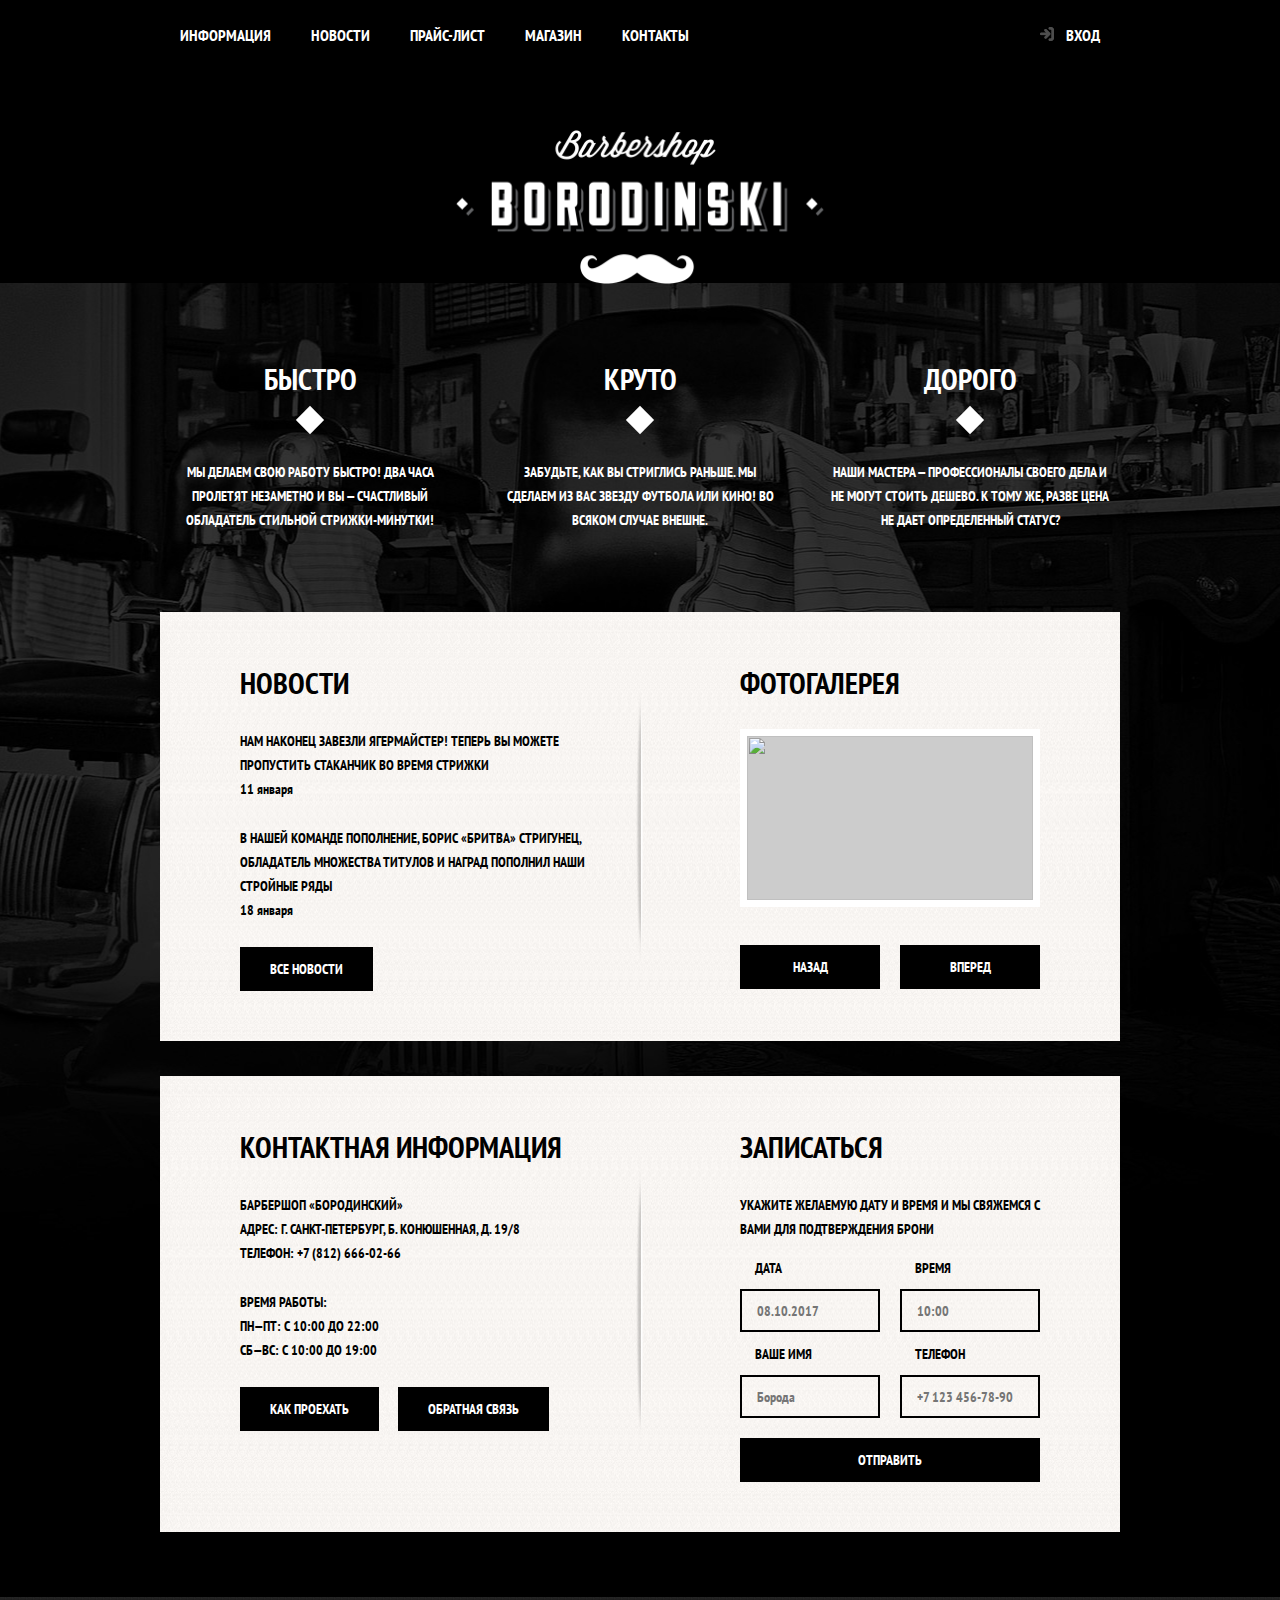
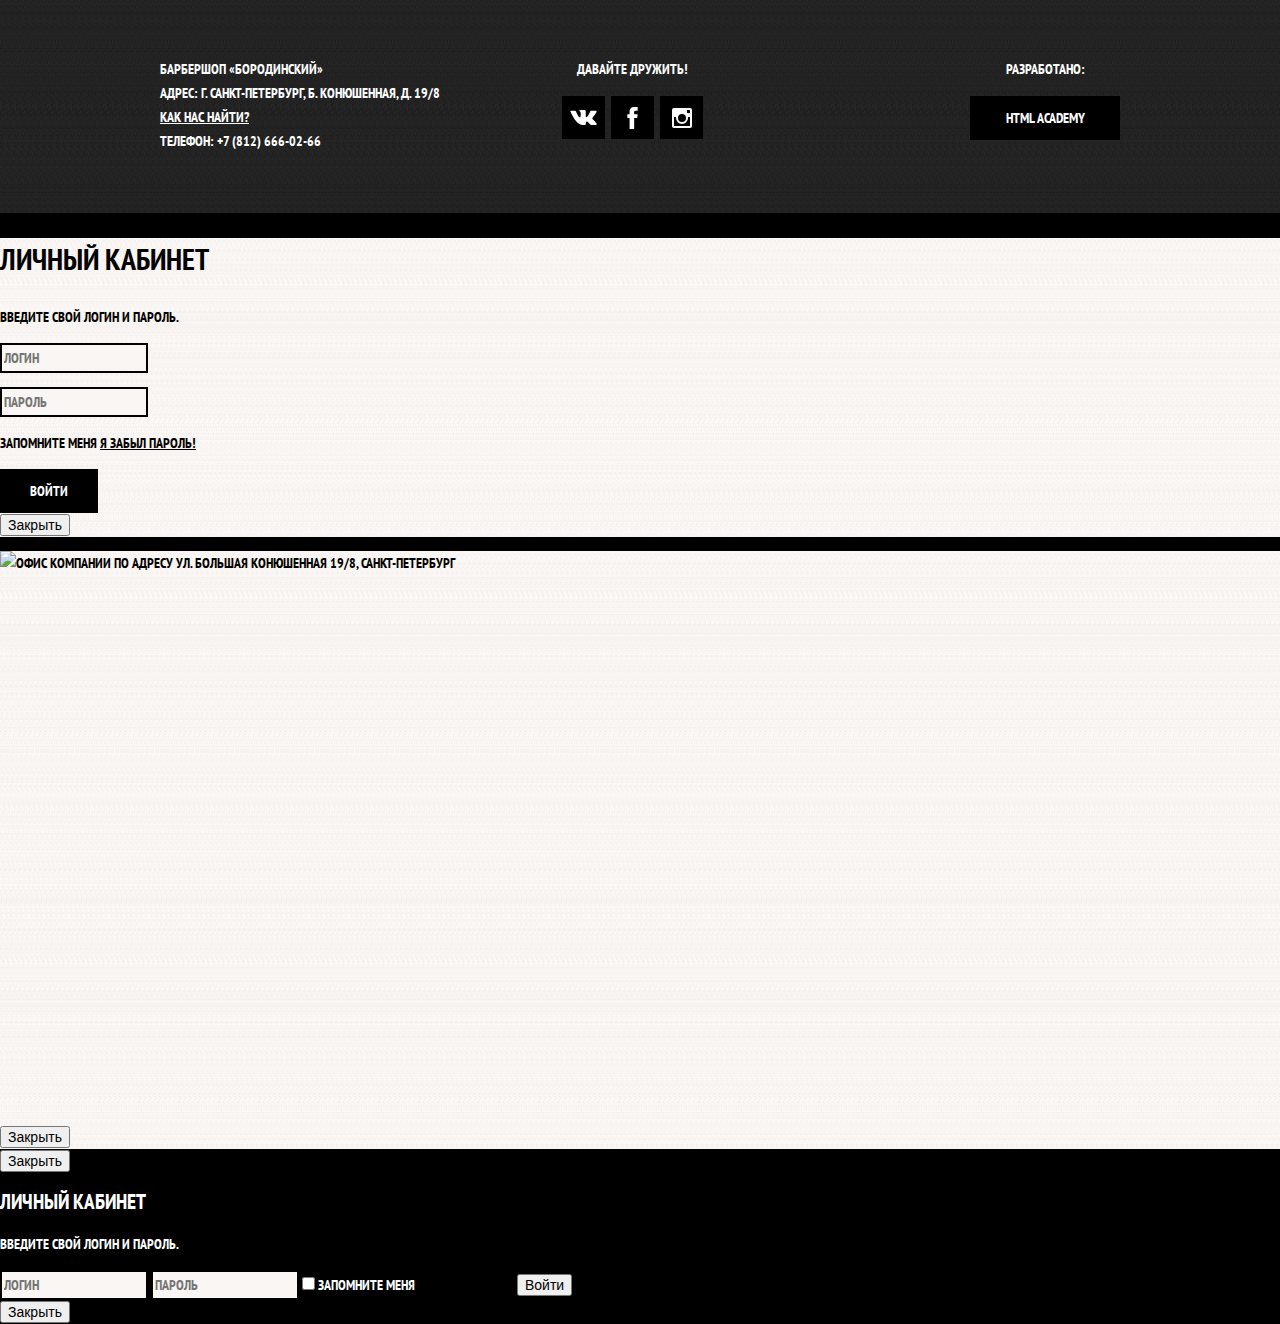
==== commit e020e36d: "04.08.17г. декоративные элементы" ====
--- a/index.html
+++ b/index.html
@@ -19,14 +19,12 @@
               <ul class="site-navigation">
                 <li><a href="#">Информация</a></li>
                 <li><a href="#">Новости</a></li>
-                <li><a href="#">Прайс-лист</a></li>
-                <li><a href="#">Магазин</a></li>
+                <li><a href="price-list.html">Прайс-лист</a></li>
+                <li><a href="inner.html">Магазин</a></li>
                 <li><a href="#">Контакты</a></li>
-                <li><a href="#"></a></li>
               </ul>
               <ul class="user-navigation">
-                <li class="login-link"><a class="login-link" href="login.html">Вход</a>
-                </li>
+                <li><a class="login-link" href="login.html">Вход</a></li>
               </ul>
             </div>
           </div>
@@ -82,11 +80,13 @@
 
         <section class="gallery">
           <h2>Фотогалерея</h2>
-          <figure class="gallery-content">
-            <a href="#"><img src="img/general-view-cabin.jpg" alt=""></a>
-          </figure>
-          <button class="button gallery-button gallery-button-back" type="button">Назад</button>
-          <button class="button gallery-button gallery-button-next" type="button">Вперед</button>
+          <div class="gallery-container">
+            <figure class="gallery-content">
+              <a href="#"><img src="img/general-view-cabin.jpg" alt=""></a>
+            </figure>
+            <button class="button gallery-button gallery-button-back" type="button">Назад</button>
+            <button class="button gallery-button gallery-button-next" type="button">Вперед</button>
+          </div>
         </section>
       </div>
 
@@ -144,9 +144,33 @@
         <div class="footer-social">
           <b>Давайте дружить!</b>
           <ul>
-            <li><a class="social-button" href="#">Вконтакте</a></li>
-            <li><a class="social-button" href="#">Фейсбук</a></li>
-            <li><a class="social-button" href="#">Инстаграм</a></li>
+            <li>
+              <a class="social-button" href="#">
+                <span class="visually-hidden">Вконтакте</span>
+                <svg xmlns="http://www.w3.org/2000/svg" width="27" height="15" viewBox="0 0 26.14 14.91">
+                  <path d="M26 13.47l-.09-.17a13.55 13.55 0 0 0-2.6-3q-.87-.83-1.1-1.12A1 1 0 0 1 22 8a10.27 10.27 0 0 1 1.22-1.78l.88-1.16q2.35-3.13 2-4L26 .94a.8.8 0 0 0-.4-.22 2.14 2.14 0 0 0-.87 0h-3.92a.51.51 0 0 0-.27 0h-.3a.6.6 0 0 0-.15.14.93.93 0 0 0-.14.24 22.22 22.22 0 0 1-1.46 3.06q-.5.84-.93 1.46a7 7 0 0 1-.71.91 4.94 4.94 0 0 1-.52.47q-.23.18-.35.15l-.23-.05a.9.9 0 0 1-.31-.33 1.49 1.49 0 0 1-.16-.53v-.55-.65-.57-1.12-1-.75a3.14 3.14 0 0 0 0-.62 2.12 2.12 0 0 0-.14-.44.73.73 0 0 0-.28-.33 1.57 1.57 0 0 0-.46-.18A9 9 0 0 0 12.57 0a8.93 8.93 0 0 0-3.25.33 1.83 1.83 0 0 0-.52.41q-.25.3-.07.33a1.67 1.67 0 0 1 1.16.59l.08.16a2.6 2.6 0 0 1 .19.63 6.32 6.32 0 0 1 .12 1 10.59 10.59 0 0 1 0 1.7q-.07.71-.13 1.1a2.21 2.21 0 0 1-.18.64 2.69 2.69 0 0 1-.16.3l-.07.07a1 1 0 0 1-.37.07.86.86 0 0 1-.46-.19 3.27 3.27 0 0 1-.56-.52 7 7 0 0 1-.66-.93q-.37-.6-.76-1.42l-.22-.39q-.2-.38-.56-1.11t-.62-1.43A.9.9 0 0 0 5.2.9h-.07a.93.93 0 0 0-.22-.16A1.44 1.44 0 0 0 4.6.65L.87.68A1 1 0 0 0 .1.94L0 1a.44.44 0 0 0 0 .22 1.08 1.08 0 0 0 .08.37Q.9 3.53 1.86 5.31t1.66 2.87Q4.23 9.27 5 10.24t1 1.24l.37.41.34.33a8.06 8.06 0 0 0 1 .78 16.34 16.34 0 0 0 1.4.9 7.6 7.6 0 0 0 1.79.72 6.19 6.19 0 0 0 2 .22h1.57a1.08 1.08 0 0 0 .72-.3l.05-.07a.9.9 0 0 0 .1-.25 1.38 1.38 0 0 0 0-.37 4.48 4.48 0 0 1 .09-1.05 2.77 2.77 0 0 1 .23-.71 1.74 1.74 0 0 1 .29-.4 1.19 1.19 0 0 1 .23-.2h.11a.86.86 0 0 1 .77.21 4.52 4.52 0 0 1 .83.79q.39.47.93 1.05a6.41 6.41 0 0 0 1 .87l.27.16a3.31 3.31 0 0 0 .71.3 1.53 1.53 0 0 0 .76.07l3.48-.05a1.58 1.58 0 0 0 .8-.17.68.68 0 0 0 .34-.37 1.06 1.06 0 0 0 0-.46 1.71 1.71 0 0 0-.1-.36z" fill="#fff">
+                  </path>
+                </svg>
+              </a>
+            </li>
+            <li>
+              <a class="social-button" href="#">
+                <span class="visually-hidden">Фейсбук</span>
+                <svg xmlns="http://www.w3.org/2000/svg" width="19" height="22" viewBox="0 0 10.15 21.74">
+                  <path d="M3.34 1.12A4.77 4.77 0 0 1 6.53 0h3.61v3.81H7.81a1.07 1.07 0 0 0-1.09.83v2.55h3.42c-.08 1.23-.24 2.45-.41 3.67h-3v10.87H2.21V10.86H0V7.21h2.19V3.66a3.83 3.83 0 0 1 1.15-2.54z" fill="#fff">
+                  </path>
+                </svg>
+              </a>
+            </li>
+            <li>
+              <a class="social-button" href="#">
+                <span class="visually-hidden">Инстаграм</span>
+                <svg xmlns="http://www.w3.org/2000/svg" width="20" height="20" viewBox="0 0 20 20">
+                  <path d="M18 0H2a2 2 0 0 0-2 2v16a2 2 0 0 0 2 2h16a2 2 0 0 0 2-2V2a2 2 0 0 0-2-2zm-8 6a4 4 0 1 1-4 4 4 4 0 0 1 4-4zM2.5 18a.47.47 0 0 1-.5-.5V9h2.1a3.4 3.4 0 0 0-.1 1 6 6 0 1 0 12 0 3.4 3.4 0 0 0-.1-1H18v8.5a.47.47 0 0 1-.5.5zM18 4.5a.47.47 0 0 1-.5.5h-2a.47.47 0 0 1-.5-.5v-2a.47.47 0 0 1 .5-.5h2a.47.47 0 0 1 .5.5z" fill="#fff">
+                  </path>
+                </svg>
+              </a>
+            </li>
           </ul>
         </div>
         <p class="footer-copyright">
@@ -156,7 +180,7 @@
       </div>
     </footer>
 
-    <!--section class="modal modal-login">
+    <section class="modal modal-login">
       <h2>Личный кабинет</h2>
       <p>Введите свой логин и пароль.</p>
       <form class="login-form" action="https://echo.htmlacademy.ru" method="post">
@@ -188,7 +212,7 @@
       </p>
 
       <button class="modal-close" type="button">Закрыть</button>
-    </section-->
+    </section>
 
     <!-- HTML-код модального окна НАЧАЛО-->
     <div class="modal-content">
--- a/css/style.css
+++ b/css/style.css
@@ -1,5 +1,5 @@
 body {
-  min-width: 940px;
+  min-width: 960px;
   margin: 0;
   padding: 0;
 
@@ -26,21 +26,26 @@
 }
 
 
-.visually-hidden {
+.visually-hidden:not(:focus):not(:active),
+input[type="checkbox"].visually-hidden,
+input[type="radio"].visually-hidden {
 	position: absolute;
 
-   width: 1px;
-   height: 1px;
-   margin: -1px;
-   border: 0;
-   padding: 0;
-
-   clip: rect(0 0 0 0);
-   overflow: hidden;
+  width: 1px;
+  height: 1px;
+  margin: -1px;
+  border: 0;
+  padding: 0;
+
+  white-space: nowrap;
+
+  clip-path: inset(100%);
+  clip: rect(0 0 0 0);
+  overflow: hidden;
 }
 
 .container {
-	max-width: 940px;
+	max-width: 960px;
 	margin: 0 auto;
   padding: 0 10px;
 }
@@ -49,7 +54,21 @@
   text-decoration: none;
 }
 
+img {
+  display: block;
+  max-width: 100%;
+  height: auto;
+}
+
+.main-header {
+  margin-bottom: 75px;
+}
+
 .button {
+  display: inline-block;
+  margin-right: 16px;
+  padding: 10px 30px;
+
   font: inherit;
 
   text-align: center;
@@ -67,16 +86,32 @@
   background-color: rgb(102, 61, 21);
 }
 
+.button.disabled,
+.button:disabled {
+  cursor: default;
+  opacity: 0.5;
+  background-color: rgb(0, 0, 0);
+}
+
 .main-header-logo {
-  order: 2;
+  -webkit-box-ordinal-group: 3;
+      -ms-flex-order: 2;
+          order: 2;
   width: 368px;
   height: 153px;
 }
 
 .main-navigation {
-  display: flex;
-  flex-direction: column;
-  align-items: center;
+  display: -webkit-box;
+  display: -ms-flexbox;
+  display: flex;
+  -webkit-box-orient: vertical;
+  -webkit-box-direction: normal;
+      -ms-flex-direction: column;
+          flex-direction: column;
+  -webkit-box-align: center;
+      -ms-flex-align: center;
+          align-items: center;
 
   font-size: 16px;
   line-height: 20px;
@@ -93,8 +128,13 @@
 }
 
 .main-navigation-wrapper .container {
-  display: flex;
-  justify-content: space-between;}
+  display: -webkit-box;
+  display: -ms-flexbox;
+  display: flex;
+  -webkit-box-pack: justify;
+      -ms-flex-pack: justify;
+          justify-content: space-between;
+}
 
 .site-navigation,
 .user-navigation {
@@ -105,15 +145,29 @@
 }
 
 .site-navigation {
+  display: -webkit-box;
+  display: -ms-flexbox;
+  display: flex;
+  -ms-flex-wrap: wrap;
+      flex-wrap: wrap;
+
   width: 620px;
 }
 
 .user-navigation {
-  width: 140px;
+  display: -webkit-box;
+  display: -ms-flexbox;
+  display: flex;
+
+  max-width: 140px;
 }
 
 .site-navigation a,
 .user-navigation a {
+  display: block;
+  padding:25px 20px;
+
+  vertical-align: middle;
   color: rgb(255, 255, 255);
 }
 
@@ -124,13 +178,46 @@
   background-color: rgb(36, 36, 36);
 }
 
+.user-navigation .login-link {
+  position: relative;
+
+  padding-left: 50px;
+}
+
+.login-link::before {
+  content: "";
+
+  position: absolute;
+  top: 27px;
+  left: 24px;
+  width: 16px;
+
+  height: 18px;
+
+background-image: url("../img/login.png");
+background-repeat: no-repeat;
+background-position: 0 0;
+
+opacity: 0.3;
+}
+
+.login-link:hover::before,
+.login-link:focus::before,
+.login-link:active::before {
+  opacity: 1;
+}
+
 .features {
   margin-bottom: 80px;
 }
 
 .features-list {
-  display: flex;
-  justify-content: space-between;
+  display: -webkit-box;
+  display: -ms-flexbox;
+  display: flex;
+  -webkit-box-pack: justify;
+      -ms-flex-pack: justify;
+          justify-content: space-between;
 
   margin: 0;
   padding: 0;
@@ -145,13 +232,44 @@
 }
 
 .features-item h3 {
+  position: relative;
+
+  margin: 0;
+  margin-bottom: 60px;
+
   font-size: 30px;
   line-height: 42px;
 }
 
+.features-item h3::after {
+  content: "";
+
+  position: absolute;
+  bottom: -30px;
+  left: 50%;
+
+  width: 20px;
+  height: 20px;
+  margin-left: -10px;
+
+  background-color: rgb(255, 255, 255);
+
+  -webkit-transform: rotate(45deg);
+      -ms-transform: rotate(45deg);
+          transform: rotate(45deg);
+}
+
+.features-item p {
+  margin: 0 10px;
+}
+
 .index-column {
-  display: flex;
-  justify-content: space-between;
+  display: -webkit-box;
+  display: -ms-flexbox;
+  display: flex;
+  -webkit-box-pack: justify;
+      -ms-flex-pack: justify;
+          justify-content: space-between;
 
   margin-bottom: 35px;
   padding: 50px 80px;
@@ -159,47 +277,139 @@
   color: rgb(0, 0, 0);
 
   background-color: rgb(248, 245, 242);
-  background-image: url("..img/fon-news.png");
-  background-repeat: repeat;
-  background-position: 0 0;
+  background-image: url("../img/line.png"),
+                    url("../img/fon-news.png");
+  background-repeat: no-repeat, repeat;
+  background-position: center, 0 0;
 }
 
 .news {
   width: 380px;
 }
 
+.index-column h2 {
+  margin: 0;
+  margin-bottom: 25px;
+
+  font-size: 30px;
+  line-height: 42px;
+}
+
+.news-list{
+  margin: 0;
+  margin-bottom: 25px;
+  padding: 0;
+
+  list-style: none;
+}
+
+.news-item {
+  margin-bottom: 25px;
+}
+
+.news-item time {
+  text-transform: none;
+}
+
+.news-item p {
+  margin: 0;
+}
+
 .gallery {
   width: 300px;
 }
 
-
-.index-column h2 {
-  font-size: 30px;
-  line-height: 42px;
-}
-
-.index-column .news-list{
-  list-style: none;
-}
-
-.index-column .news-item time {
-  text-transform: none;
+.gallery-container {
+  position: relative;
+
+  height: 260px;
 }
 
 .gallery-content {
+  height: 164px;
+  margin: 0;
+
   background-color: #cccccc;
   border: 7px solid rgb(255, 255, 255);
 }
 
+.gallery-content img {
+  width: 286px;
+  height: 164px;
+}
+
+.gallery-button {
+  -webkit-box-sizing: border-box;
+          box-sizing: border-box;
+
+  position: absolute;
+  bottom: 0;
+
+  width: 140px;
+  margin: 0;
+
+}
+
+.gallery-button-back {
+  left: 0;
+}
+
+.gallery-button-next {
+  right: 0;
+}
+
 .contacts {
   width: 380px;
 }
 
+.contacts p {
+  margin: 0;
+  margin-bottom: 25px;
+}
+
 .appointment {
   width: 300px;
 }
 
+.appointment-info {
+  margin: 0;
+  margin-bottom: 15px;
+}
+
+.appointment-form {
+  display: -webkit-box;
+  display: -ms-flexbox;
+  display: flex;
+  -ms-flex-wrap: wrap;
+      flex-wrap: wrap;
+  -webkit-box-pack: justify;
+      -ms-flex-pack: justify;
+          justify-content: space-between;
+}
+
+.appointment-item {
+  width: 140px;
+  margin: 0;
+  margin-bottom: 10px;
+}
+
+.appointment-item label {
+  display: block;
+
+  margin-bottom: 9px;
+  margin-left: 15px;
+}
+
 .appointment-item input {
+  -webkit-box-sizing: border-box;
+          box-sizing: border-box;
+
+  width: 140px;
+  padding-top: 8px;
+  padding-left: 15px;
+  padding-right: 15px;
+  padding-bottom: 7px;
+
   font: inherit;
 
   background-color: transparent;
@@ -208,6 +418,13 @@
 
 .appointment-item input:focus {
   border-color: #663d15;
+}
+
+.appointment .button {
+  display: block;
+  width: 100%;
+  margin-top: 10px;
+  margin-right: 0;
 }
 
 .page-title {
@@ -366,12 +583,19 @@
 }
 
 .inner-page .main-navigation {
-  align-items: flex-start;
-  flex-direction: row;
+  -webkit-box-align: start;
+      -ms-flex-align: start;
+          align-items: flex-start;
+  -webkit-box-orient: horizontal;
+  -webkit-box-direction: normal;
+      -ms-flex-direction: row;
+          flex-direction: row;
 }
 
 .inner-page .main-header-logo {
-  order: 0;
+  -webkit-box-ordinal-group: 1;
+      -ms-flex-order: 0;
+          order: 0;
   width: 111px;
   height: 24px;
   padding: 23px 20px;
@@ -394,8 +618,12 @@
 }
 
 .catalog-columns {
-  display: flex;
-  justify-content: space-between;
+  display: -webkit-box;
+  display: -ms-flexbox;
+  display: flex;
+  -webkit-box-pack: justify;
+      -ms-flex-pack: justify;
+          justify-content: space-between;
 }
 
 .filters {
@@ -407,8 +635,11 @@
 }
 
 .catalog-list {
-  display: flex;
-  flex-wrap: wrap;
+  display: -webkit-box;
+  display: -ms-flexbox;
+  display: flex;
+  -ms-flex-wrap: wrap;
+      flex-wrap: wrap;
   padding: 0;
   margin: 0;
   margin-bottom: 25px;
@@ -442,8 +673,12 @@
 }
 
 .inner-page .item {
-  display: flex;
-  justify-content: center;
+  display: -webkit-box;
+  display: -ms-flexbox;
+  display: flex;
+  -webkit-box-pack: center;
+      -ms-flex-pack: center;
+          justify-content: center;
 
   font-size: 48px;
   line-height: 48px;
@@ -458,8 +693,12 @@
 }
 
 .about-us-wrapper {
-  display: flex;
-  justify-content: space-between;
+  display: -webkit-box;
+  display: -ms-flexbox;
+  display: flex;
+  -webkit-box-pack: justify;
+      -ms-flex-pack: justify;
+          justify-content: space-between;
 }
 
 .about-us p {
@@ -487,6 +726,8 @@
 }
 
 .main-footer .container {
+  display: -webkit-box;
+  display: -ms-flexbox;
   display: flex;
 }
 
@@ -512,11 +753,54 @@
 }
 
 .footer-social ul {
-  list-style: none;
-}
-
-.footer-social .social-button {
+  display: -webkit-box;
+  display: -ms-flexbox;
+  display: flex;
+  -ms-flex-wrap: wrap;
+      flex-wrap: wrap;
+  -webkit-box-pack: justify;
+      -ms-flex-pack: justify;
+          justify-content: space-between;
+
+  width: 141px;
+  margin: 0 auto;
+  padding: 0;
+
+  list-style: none;
+}
+
+.footer-social b {
+  display: block;
+  margin-bottom: 15px;
+}
+
+.social-button {
+  display: -webkit-box;
+  display: -ms-flexbox;
+  display: flex;
+  -webkit-box-align: center;
+      -ms-flex-align: center;
+          align-items: center;
+  -webkit-box-pack: center;
+      -ms-flex-pack: center;
+          justify-content: center;
+
+  width: 43px;
+  height: 43px;
+
   color: rgb(255, 255, 255);
+
+  background-color: rgb(0, 0, 0);
+}
+
+.social-button:hover,
+.social-button:focus {
+  background-color: rgb(255, 255, 255);
+}
+
+.social-button:hover path,
+.social-button:focus path {
+  fill: rgb(0, 0, 0);
 }
 
 .footer-copyright {
@@ -525,6 +809,16 @@
   margin-left: auto;
 
   text-align: center;
+}
+
+.footer-copyright b {
+  display: block;
+  margin-bottom: 15px;
+}
+
+.footer-copyright .button {
+  display: block;
+  margin-right: 0;
 }
 
 .footer-copyright .button:hover,
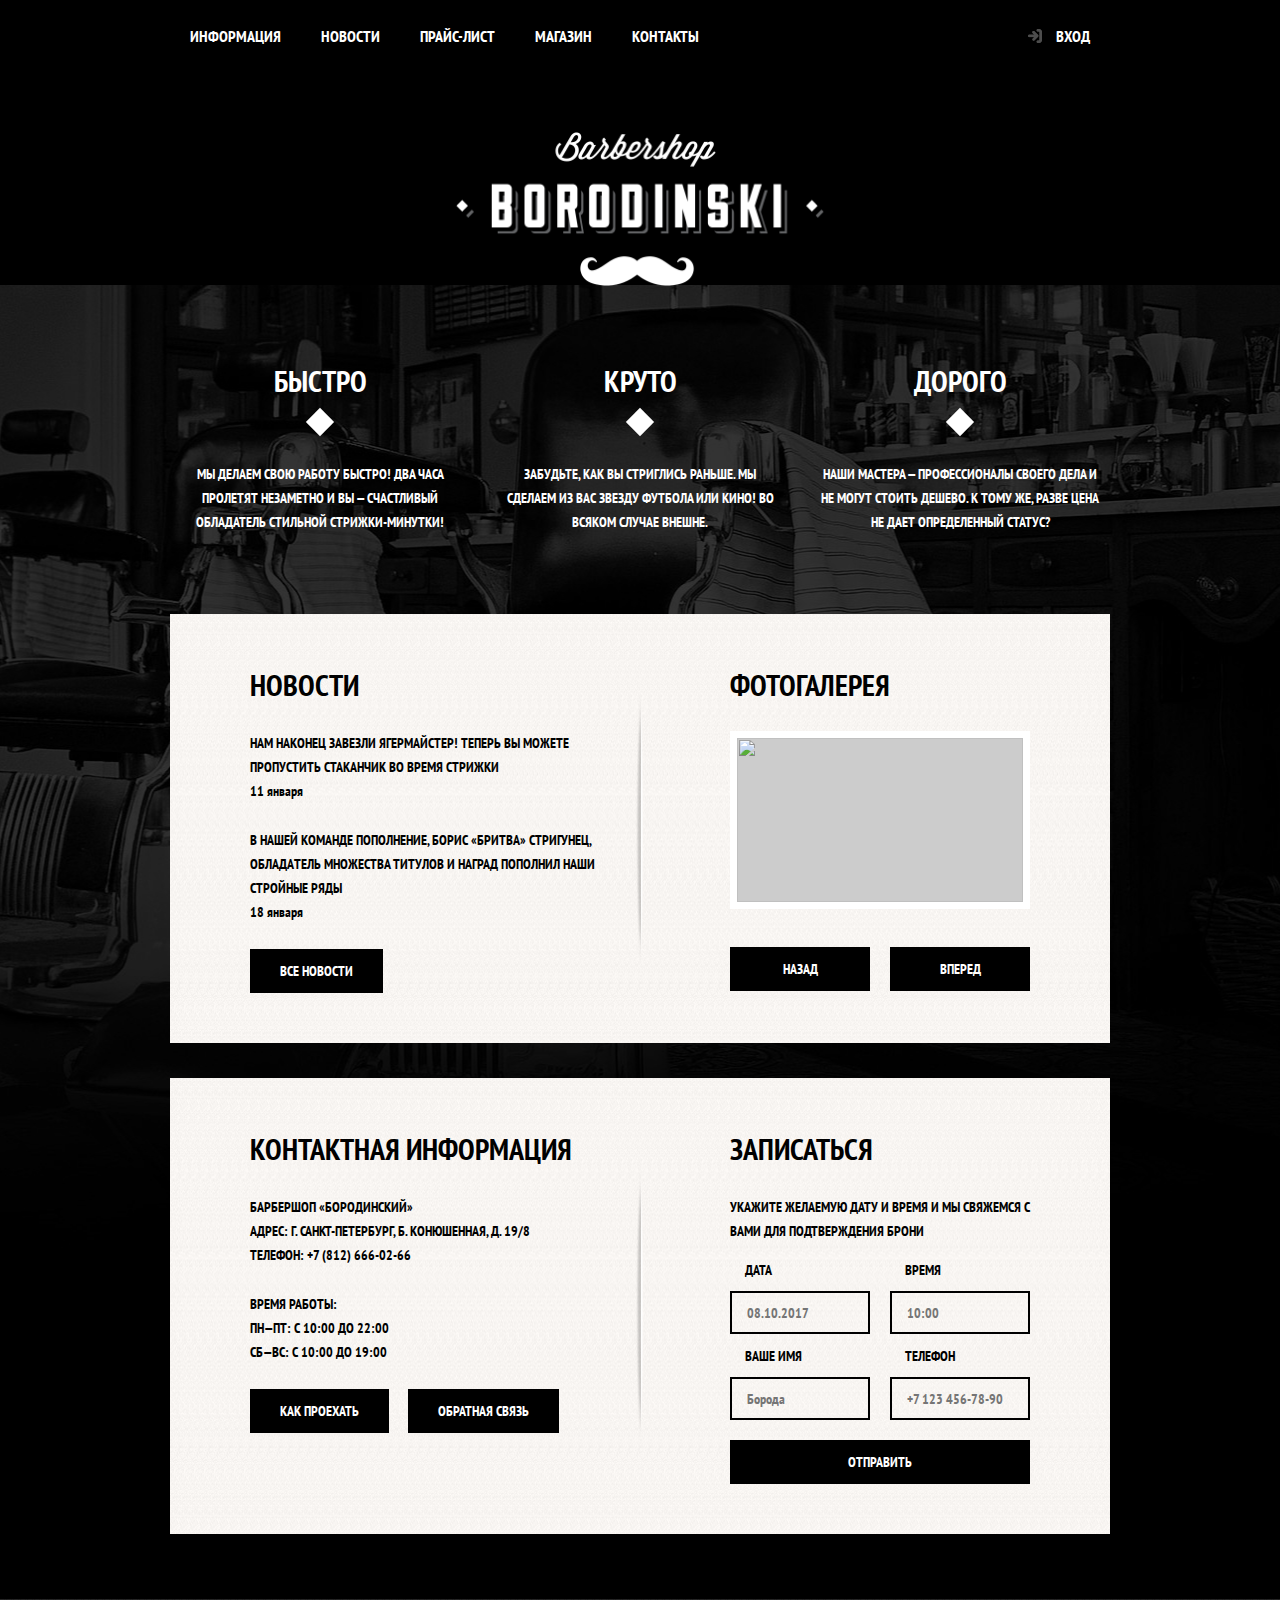
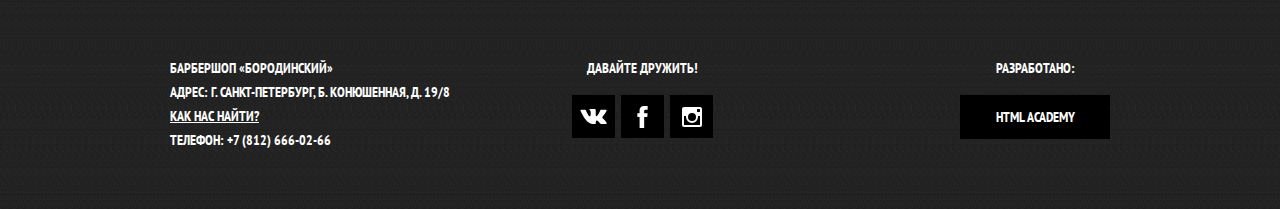
==== commit ba759ced: "08.09.17г. сжал CSS и JS оживил модалки" ====
--- a/index.html
+++ b/index.html
@@ -5,7 +5,7 @@
     <title>HTML Academy: Барбершоп</title>
     <link href="https://fonts.googleapis.com/css?family=PT+Sans+Narrow:400,700&amp;subset=cyrillic" rel="stylesheet">
     <link rel="stylesheet" href="css/normalize.css">
-    <link rel="stylesheet" type="text/css" href="css/style.css">
+    <link rel="stylesheet" type="text/css" href="css/style.min.css">
   </head>
   <body>
     <header class="main-header">
@@ -103,7 +103,7 @@
             пн—пт: с 10:00 до 22:00<br>
             сб—вс: с 10:00 до 19:00
           </p>
-          <a class="button contacts-button" href="map.html">Как проехать</a>
+          <a class="button contacts-button contacts-button-map" href="map.html">Как проехать</a>
           <a class="button contacts-button" href="contacts.html">Обратная связь</a>
         </section>
 
@@ -179,24 +179,24 @@
         </p>
       </div>
     </footer>
-
+    <!-- HTML-код модального окна НАЧАЛО-->
     <section class="modal modal-login">
       <h2>Личный кабинет</h2>
-      <p>Введите свой логин и пароль.</p>
+      <p class="modal-description">Введите пожалуйста свой логин и пароль</p>
       <form class="login-form" action="https://echo.htmlacademy.ru" method="post">
         <p>
-          <label class="visually-hidden" for="login-user">Логин</label>
-          <input class="login-icon-user" id="login-user" type="text" name="login" placeholder="Логин">
+          <label class="visually-hidden" for="user-login">Логин</label>
+          <input class="login-icon-user" id="user-login" type="text" name="login" placeholder="Логин">
         </p>
         <p>
           <label class="visually-hidden" for="user-password">Пароль</label>
           <input class="login-icon-password" id="user-password" type="password" name="password" placeholder="Пароль">
         </p>
-        <p class="login-password-info">
+        <p class="login-help">
           <label class="login-checkbox">
-          <input type="checkbox" name="remember" class="visually-hidden">
-          <span class="checkbox-indicator"></span>
-          Запомните меня
+            <input type="checkbox" name="remember" class="visually-hidden">
+            <span class="checkbox-indicator"></span>
+            Запомните меня
           </label>
           <a class="restore" href="#">Я забыл пароль!</a>
         </p>
@@ -207,85 +207,12 @@
 
     <section class="modal modal-map">
       <h2 class="visually-hidden">Как до нас добраться</h2>
-      <p>
-        <img src="img/map.jpg" width="780" height="560" alt="Офис компании по адресу ул. Большая Конюшенная 19/8, Санкт-Петербург">
-      </p>
-
+      <iframe src="https://www.google.com/maps/embed?pb=!1m18!1m12!1m3!1d1998.6037999040354!2d30.322010416394033!3d59.938716271971415!2m3!1f0!2f0!3f0!3m2!1i1024!2i768!4f13.1!3m3!1m2!1s0x4696310fca5ba729%3A0xea9c53d4493c879f!2sBolshaya+Konyushennaya+ul.%2C+19%2C+Sankt-Peterburg%2C+Russia%2C+191186!5e0!3m2!1sen!2s!4v1441888483426" width="766" height="560" allowfullscreen></iframe>
+
+      <p><img src="img/map.jpg" width="780" height="560" alt="Офис компании по адресу ул. Большая Конюшенная 19/8, Санкт-Петербург"></p>
       <button class="modal-close" type="button">Закрыть</button>
     </section>
-
-    <!-- HTML-код модального окна НАЧАЛО-->
-    <div class="modal-content">
-          <button class="modal-content-close" type="button" title="Закрыть">Закрыть</button>
-          <h2 class="modal-content-title">Личный кабинет</h2>
-          <p>Введите свой логин и пароль.</p>
-          <form class="login-form" action="https://echo.htmlacademy.ru" method="post">
-            <input class="icon-user" type="text" name="login" placeholder="Логин">
-            <input class="icon-password" type="password"  name="password" placeholder="Пароль">
-            <label class="login-checkbox">
-              <input type="checkbox" name="remember">
-              <span class="checkbox-indicator"></span>
-              Запомните меня
-            </label>
-            <a class="restore" href="#">Я забыл пароль!</a>
-            <button class="btn" type="submit">Войти</button>
-          </form>
-        </div>
-        <div class="modal-content-map">
-          <button class="modal-content-close" type="button" title="Закрыть">Закрыть</button>
-          <div id="yandex-map"></div>
-        </div>
-        <script>
-          var link = document.querySelector(".login");
-
-          var popup = document.querySelector(".modal-content");
-          var close = popup.querySelector(".modal-content-close");
-
-          var form = popup.querySelector("form");
-          var login = popup.querySelector("[name=login]");
-          var password = popup.querySelector("[name=password]");
-
-          var storage = localStorage.getItem("login");
-
-          link.addEventListener("click", function(event) {
-            event.preventDefault();
-            popup.classList.add("modal-content-show");
-
-            if (storage) {
-              login.value = storage;
-              password.focus();
-            } else {
-              login.focus();
-            }
-
-          });
-
-          close.addEventListener("click", function(event) {
-            event.preventDefault();
-            popup.classList.remove("modal-content-show");
-            popup.classList.remove("modal-error");
-          });
-          form.addEventListener("submit", function(event) {
-            if (!login.value || !password.value) {
-              event.preventDefault();
-              popup.classList.remove("modal-error");
-              popup.offsetWidth = popup.offsetWidth;
-              popup.classList.add("modal-error");
-            } else {
-              localStorage.setItem("login", login.value);
-            }
-          });
-
-          window.addEventListener("keydown", function(event) {
-            if (event.keyCode === 27) {
-              if (popup.classList.contains("modal-content-show")) {
-                popup.classList.remove("modal-content-show");
-                popup.classList.remove("modal-error");
-              }
-            }
-          });
-        </script>
       <!-- HTML-код модального окна КОНЕЦ-->
-
+    <script src="js/script.min.js"></script>
   </body>
 </html>
--- a/css/style.min.css
+++ b/css/style.min.css
@@ -0,0 +1 @@
+body{min-width:960px;margin:0;padding:0;font-family:"PT Sans Narrow","Arial",sans-serif;font-size:14px;line-height:24px;font-weight:700;color:#fff;text-transform:uppercase;background-color:#000;background-image:url(../img/fon-tint.jpg);background-position:top center;background-repeat:no-repeat}.inner-page{color:#000;background-color:#f9f6f3;background-image:url(../img/fon-light.jpg);background-position:0 0;background-repeat:repeat}.visually-hidden:not(:focus):not(:active),input[type=checkbox].visually-hidden,input[type=radio].visually-hidden{position:absolute;width:1px;height:1px;margin:-1px;border:0;padding:0;white-space:nowrap;-webkit-clip-path:inset(100%);clip-path:inset(100%);clip:rect(0 0 0 0);overflow:hidden}.container{width:940px;margin:0 auto;padding:0 10px}a{text-decoration:none}img{display:block;max-width:100%;height:auto}.main-header{margin-bottom:75px}.button{display:inline-block;margin-right:16px;padding:10px 30px;font:inherit;text-align:center;color:#fff;vertical-align:middle;text-transform:uppercase;background-color:#000;border:0}.button:active,.button:focus,.button:hover{background-color:#663d15}.button:disabled{opacity:.5;background-color:#000;cursor:default}.main-header-logo{-webkit-box-ordinal-group:3;-ms-flex-order:2;order:2;width:368px;height:153px}.main-navigation{display:-webkit-box;display:-ms-flexbox;display:flex;-webkit-box-orient:vertical;-webkit-box-direction:normal;-ms-flex-direction:column;flex-direction:column;-webkit-box-align:center;-ms-flex-align:center;align-items:center;font-size:16px;line-height:20px;color:#fff;background-color:#000}.main-navigation-wrapper{width:100%;margin-bottom:60px;background-color:#000}.main-navigation-wrapper .container{display:-webkit-box;display:-ms-flexbox;display:flex;-webkit-box-pack:justify;-ms-flex-pack:justify;justify-content:space-between}.site-navigation,.user-navigation{margin:0;padding:0;list-style:none;display:-webkit-box;display:-ms-flexbox;display:flex}.site-navigation{-ms-flex-wrap:wrap;flex-wrap:wrap;width:620px}.user-navigation{max-width:140px}.site-navigation a,.user-navigation a{display:block;padding:26px 20px;vertical-align:middle;color:#fff}.site-navigation-current{position:relative}.site-navigation-current::after{content:"";position:absolute;left:20px;bottom:0;right:20px;width:auto;height:4px;background-color:#fff}.site-navigation a:focus,.site-navigation a:hover,.user-navigation a:focus,.user-navigation a:hover{background-color:#242424}.user-navigation .login-link{position:relative;padding-left:50px}.login-link::before{content:"";position:absolute;top:29px;left:22px;width:16px;height:18px;background-image:url(../img/login.png);background-repeat:no-repeat;background-position:0 0;opacity:.3}.login-link:active::before,.login-link:focus::before,.login-link:hover::before{opacity:1}.features{margin-bottom:80px}.features-list{display:-webkit-box;display:-ms-flexbox;display:flex;-webkit-box-pack:justify;-ms-flex-pack:justify;justify-content:space-between;margin:0;padding:0;list-style:none}.features-item{width:300px;text-align:center}.features-item h3{position:relative;margin:0 0 60px;font-size:30px;line-height:42px}.features-item h3::after{content:"";position:absolute;bottom:-30px;left:50%;width:20px;height:20px;margin-left:-10px;background-color:#fff;-webkit-transform:rotate(45deg);-ms-transform:rotate(45deg);transform:rotate(45deg)}.features-item p{margin:0 10px}.index-column{display:-webkit-box;display:-ms-flexbox;display:flex;-webkit-box-pack:justify;-ms-flex-pack:justify;justify-content:space-between;margin-bottom:35px;padding:50px 80px;color:#000;background-color:#f8f5f2;background-image:url(../img/line.png),url(../img/fon-news.png);background-repeat:no-repeat,repeat;background-position:center,0 0}.news{width:380px}.index-column h2{margin:0 0 25px;font-size:30px;line-height:42px}.news-list{margin:0 0 25px;padding:0;list-style:none}.news-item{margin-bottom:25px}.news-item time{text-transform:none}.news-item p{margin:0}.gallery{width:300px}.gallery-container{position:relative;height:260px}.gallery-content{height:164px;margin:0;background-color:#ccc;border:7px solid #fff}.gallery-content img{width:286px;height:164px}.gallery-button{-webkit-box-sizing:border-box;box-sizing:border-box;position:absolute;bottom:0;width:140px;margin:0}.gallery-button-back{left:0}.gallery-button-next{right:0}.contacts{width:380px}.contacts p{margin:0 0 25px}.appointment{width:300px}.appointment-info{margin:0 0 15px}.appointment-form{display:-webkit-box;display:-ms-flexbox;display:flex;-ms-flex-wrap:wrap;flex-wrap:wrap;-webkit-box-pack:justify;-ms-flex-pack:justify;justify-content:space-between}.appointment-item{width:140px;margin:0 0 10px}.appointment-item label{display:block;margin-bottom:9px;margin-left:15px}.appointment-item input{-webkit-box-sizing:border-box;box-sizing:border-box;width:140px;padding:8px 15px 7px;font:inherit;background-color:transparent;border:2px solid #000}.appointment-item input:focus{border-color:#663d15}.appointment .button{display:block;width:100%;margin-top:10px;margin-right:0}.page-title{margin:0 0 15px;padding:0;font-size:30px;line-height:42px}.breadcrumbs{display:-webkit-box;display:-ms-flexbox;display:flex;margin:0 0 46px;padding:0;list-style:none}.breadcrumbs li{position:relative;margin-right:40px}.breadcrumbs li::after{content:"";position:absolute;bottom:8px;right:-24px;width:7px;height:7px;background-color:#000;-webkit-transform:rotate(45deg);-ms-transform:rotate(45deg);transform:rotate(45deg)}.breadcrumbs li:last-child::after{display:none}.breadcrumbs label::after:not(:last-child){content:"";position:absolute;bottom:8px;right:-24px;width:7px;height:7px;background-color:#000;-webkit-transform:rotate(45deg);-ms-transform:rotate(45deg);transform:rotate(45deg)}.breadcrumbs label:last-child::after{display:none}.breadcrumbs a,.catalog-item a{color:#000}.breadcrumbs a:focus,.breadcrumbs a:hover{text-decoration:underline}.breadcrumbs-current{color:#aba9a7}.catalog-columns{display:-webkit-box;display:-ms-flexbox;display:flex;-webkit-box-pack:justify;-ms-flex-pack:justify;justify-content:space-between}.filter{width:190px}.filter fieldset{width:100%;margin:0 0 31px;padding:0;border:0}.filter legend{margin-bottom:29px;font-size:24px;line-height:30px}.filter ul{margin:0;padding:0;list-style:none;line-height:18px}.filter label{position:relative;display:block;margin-left:43px;margin-bottom:19px;cursor:pointer}.filter input,.filter label::after,.filter label::before{display:none}.filter input[type=checkbox]:checked+label::after,.filter input[type=checkbox]:checked+label::before,.filter input[type=radio]:checked+label::after{display:block}.filter .checkbox-indicator{position:absolute;left:-40px;bottom:1px;width:16px;height:16px;-webkit-box-shadow:0 0 0 2px #000;box-shadow:0 0 0 2px #000}.manufacturers label::after,.manufacturers label::before{content:"";position:absolute;left:-38px;bottom:8px;width:12px;height:2px;background-color:#000;-webkit-transform:rotate(45deg);-ms-transform:rotate(45deg);transform:rotate(45deg)}.manufacturers label::after{-webkit-transform:rotate(-45deg);-ms-transform:rotate(-45deg);transform:rotate(-45deg)}.product-group .checkbox-indicator{border-radius:50%}.product-group label::after{content:"";position:absolute;left:-36px;bottom:5px;width:8px;height:8px;background-color:#000;border-radius:50%}.product-group label:first-child::after{content:"";position:absolute;left:-36px;top:18px;width:8px;height:8px;background-color:#000;border-radius:50%}.filter-input:focus+label,.filter-input:hover+label{color:#663d15}.filter-input:disabled+label{color:#000;opacity:.5}.filter .filter-button{padding:14px 28px 13px 33px;font-size:13px;line-height:18px;cursor:pointer}.catalog{padding-top:5px}.catalog img{display:block}.catalog-item{background-color:#f8f8f8;-webkit-box-shadow:0 0 10px rgba(0,0,0,.1);box-shadow:0 0 10px rgba(0,0,0,.1)}.catalog-item:hover{-webkit-box-shadow:0 0 10px rgba(0,0,0,.2);box-shadow:0 0 10px rgba(0,0,0,.2)}.catalog-item h3{font-size:14px;line-height:18px}.catalog-category{text-transform:none}.catalog-item-price b{font-size:14px;line-height:20px;background-color:#e5e5e5}.catalog-item-price .button{line-height:20px;color:#fff}.pagination-list{display:-webkit-box;display:-ms-flexbox;display:flex;-webkit-box-pack:start;-ms-flex-pack:start;justify-content:flex-start;-ms-flex-wrap:wrap;flex-wrap:wrap}.pagination-item a{display:block;margin-right:5px;margin-bottom:5px;padding:10px 19px;color:#fff;background-color:#000}.pagination-item a:active,.pagination-item a:focus,.pagination-item a:hover{background-color:#663d15}.pagination-item-current a{color:#000;background-color:#fff}.footer-copyright .button:focus,.footer-copyright .button:hover,.pagination-item-current a:active,.pagination-item-current a:focus,.pagination-item-current a:hover{color:#000;background-color:#fff}.product-photo-preview{display:-webkit-box;display:-ms-flexbox;display:flex;-webkit-box-pack:justify;-ms-flex-pack:justify;justify-content:space-between;-ms-flex-wrap:wrap;flex-wrap:wrap;margin:0;padding:0;list-style:none}.product-photo-full img{display:block;width:460px;height:498px;margin-top:8px;margin-bottom:20px}.product-photo-full,.product-photo-preview li{-webkit-box-shadow:0 0 10px 2px rgba(0,0,0,.1);box-shadow:0 0 10px 2px rgba(0,0,0,.1)}.product-photo-full{margin:0;padding:0}.product-article{text-align:right;color:#aeaeae}.product-price{display:inline-block;margin:0 0 63px;padding:0;vertical-align:top}.product-price .button,.product-price b{display:inline-block;margin:0;vertical-align:top}.product-price b{width:85px;line-height:20px;text-align:center;background-color:#e5e5e5;padding:11px}.product-price .button{padding:9px 18px}.product-info h3{margin:0 0 28px;padding:0;font-size:24px;line-height:30px}.product-info .composition-set{margin:0 0 0 21px;padding:0;list-style:none}.product-info li{position:relative}.custom-list-1 li::before,.product-info li::before{content:"";position:absolute;background-color:#000;-webkit-transform:rotate(45deg);-ms-transform:rotate(45deg);transform:rotate(45deg)}.product-info li::before{bottom:9px;left:-18px;width:7px;height:7px}.inner-page .main-header{margin-bottom:50px;background-color:#000}.inner-page .main-navigation{-webkit-box-align:start;-ms-flex-align:start;align-items:flex-start;-webkit-box-orient:horizontal;-webkit-box-direction:normal;-ms-flex-direction:row;flex-direction:row}.inner-page .main-header-logo{-webkit-box-ordinal-group:1;-ms-flex-order:0;order:0;width:111px;height:24px;padding:23px 20px}.inner-page .user-navigation{margin-left:auto}.inner-content{margin-bottom:77px}.inner-content h2{margin-top:60px;margin-bottom:26px;font-size:24px;line-height:30px}.inner-content .big-heading{display:-webkit-box;display:-ms-flexbox;display:flex;-webkit-box-align:center;-ms-flex-align:center;align-items:center;margin-top:48px;margin-bottom:62px;font-size:48px;line-height:48px;text-align:center}.big-heading::after,.big-heading::before{content:"";-webkit-box-flex:1;-ms-flex-positive:1;flex-grow:1;-ms-flex-negative:0;flex-shrink:0;width:50px;height:2px;background:#000}.big-heading::before{margin-right:25px}.big-heading::after{margin-left:25px}.custom-list-1{margin:14px 0;padding:0;list-style:none}.custom-list-1 li{position:relative;margin-bottom:13px;padding-left:20px}.custom-list-1 li::before{top:8px;left:0;width:8px;height:8px}.custom-table-1{width:100%;margin-top:32px}.custom-table-1 td{width:50%}.custom-table-1 td:last-child{text-align:center}.inner-content p{margin:14px 0}.inner-content table{border-collapse:collapse}.inner-content td{padding:8px 15px 7px;border:2px solid #000}.inner-columns{display:-webkit-box;display:-ms-flexbox;display:flex;-webkit-box-pack:justify;-ms-flex-pack:justify;justify-content:space-between;-ms-flex-wrap:wrap;flex-wrap:wrap;margin:56px 0 58px}.inner-column-right{width:460px}.inner-column-left :first-child,.inner-column-right :first-child{margin-top:0}.inner-column-left :last-child,.inner-column-right :last-child{margin-bottom:0}.inner-columns>h2:first-child{width:460px;margin-top:0;margin-right:460px;margin-right:calc(100% - 460px)}.inner-column-left{width:470px}.short-text{padding-right:80px}.filters{width:180px}.catalog{width:700px}.catalog-list{display:-webkit-box;display:-ms-flexbox;display:flex;-ms-flex-wrap:wrap;flex-wrap:wrap;padding:0;margin:0 0 26px;list-style:none}.catalog-item{width:220px;margin-right:20px;margin-bottom:19px;padding-bottom:8px}.catalog-item p{margin:0;padding:0}.catalog-item img{width:220px;height:165px}.catalog-item .catalog-item-price,.catalog-item span{margin:0 17px 0 16px;background-color:#f8f8f8}.catalog-item span{display:inline-block;width:150px}.catalog-item:nth-child(3n){margin-right:0}.catalog-item-price{display:block;margin-bottom:40px}.catalog-item-price b{display:inline-block;width:108px;margin-bottom:8px;padding:11px 17px;vertical-align:top;text-align:center;-webkit-box-sizing:border-box;box-sizing:border-box}.catalog-item-price a{margin-bottom:8px;margin-right:0;padding:11px 17px}.pagination-list{padding:0;margin:0;list-style:none}.product-photos{width:460px;margin-bottom:6px}.about-us p,.product-info{width:390px}.product-description{display:-webkit-box;display:-ms-flexbox;display:flex;-webkit-box-pack:justify;-ms-flex-pack:justify;justify-content:space-between;padding-top:26px;margin-bottom:29px}.product-availability{margin:0;padding:0}.product-article{margin:0 10px 0 0;padding:0}.product-text{margin:0 0 36px;padding:0}.about-us-wrapper,.inner-page .item{display:-webkit-box;display:-ms-flexbox;display:flex}.inner-page .item{font-size:48px;line-height:48px;font-weight:700;-webkit-box-pack:center;-ms-flex-pack:center;justify-content:center}.about-us{width:100%}.about-us-wrapper{-webkit-box-pack:justify;-ms-flex-pack:justify;justify-content:space-between;-ms-flex-wrap:wrap;flex-wrap:wrap}.about-us p:last-child{width:380px}.main-footer{margin-top:65px;padding:57px 0;color:#fff;background-color:#212121;background-image:url("../img/fon-footer 1.jpg");background-position:0 0;background-repeat:repeat}.inner-page .main-footer{margin-top:43px}.main-footer .container{display:-webkit-box;display:-ms-flexbox;display:flex}.footer-contacts{width:320px;margin:0 80px 0 0}.footer-contacts a{color:#fff;text-decoration:underline}.footer-contacts a:focus,.footer-contacts a:hover{text-decoration:none}.footer-social{width:145px;text-align:center}.footer-social ul,.social-button{display:-webkit-box;display:-ms-flexbox;display:flex}.footer-social ul{-ms-flex-wrap:wrap;flex-wrap:wrap;margin:0 auto;padding:0;list-style:none;-webkit-box-pack:justify;-ms-flex-pack:justify;justify-content:space-between;width:141px}.footer-copyright b,.footer-social b{display:block;margin-bottom:15px}.social-button{-webkit-box-align:center;-ms-flex-align:center;align-items:center;-webkit-box-pack:center;-ms-flex-pack:center;justify-content:center;width:43px;height:43px;color:#fff;background-color:#000}.social-button:focus,.social-button:hover{background-color:#fff}.social-button:focus path,.social-button:hover path{fill:#000}.footer-copyright{width:150px;margin:0 0 0 auto;text-align:center}.footer-copyright .button{display:block;margin-right:0}@-webkit-keyframes bounce{0%{-webkit-transform:translateY(-2000px);transform:translateY(-2000px)}70%{-webkit-transform:translateY(30px);transform:translateY(30px)}90%{-webkit-transform:translateY(-10px);transform:translateY(-10px)}to{-webkit-transform:translateY(0);transform:translateY(0)}}@keyframes bounce{0%{-webkit-transform:translateY(-2000px);transform:translateY(-2000px)}70%{-webkit-transform:translateY(30px);transform:translateY(30px)}90%{-webkit-transform:translateY(-10px);transform:translateY(-10px)}to{-webkit-transform:translateY(0);transform:translateY(0)}}@-webkit-keyframes shake{0%,to{-webkit-transform:translateX(0);transform:translateX(0)}10%,30%,50%,70%,90%{-webkit-transform:translateX(-10px);transform:translateX(-10px)}20%,40%,60%,80%{-webkit-transform:translateX(10px);transform:translateX(10px)}}.modal{position:fixed;color:#000;background-color:#f8f5f2;background-image:url(../img/fon-light.jpg);background-position:0 0;background-repeat:repeat;-webkit-box-shadow:0 30px 50px rgba(0,0,0,.75);box-shadow:0 30px 50px rgba(0,0,0,.75)}.modal-login h2{margin:0 0 20px;font-size:30px;line-height:42px}.login-form p,.modal-description{margin:0 0 10px}.modal-login{top:120px;left:50%;display:none;width:300px;margin-left:-230px;padding:50px 80px}.modal-close{position:absolute;top:0;right:-34px;width:22px;height:22px;font-size:0;background-color:transparent;border:0;cursor:pointer}.modal-close::after,.modal-close::before{content:"";position:absolute;top:10px;left:2px;width:19px;height:3px;background-color:#d0d0d0}.modal-close::before{-webkit-transform:rotate(45deg);-ms-transform:rotate(45deg);transform:rotate(45deg)}.modal-close::after{-webkit-transform:rotate(-45deg);-ms-transform:rotate(-45deg);transform:rotate(-45deg)}.login-form input[type=password],.login-form input[type=text]{-webkit-box-sizing:border-box;box-sizing:border-box;width:300px;padding:10px 40px 10px 15px;font:inherit;color:#000;text-transform:uppercase;background-color:#f9f6f3;border:2px solid #000}.login-form input:focus{border-color:#663d15}.login-form .login-help{display:-webkit-box;display:-ms-flexbox;display:flex;-ms-flex-wrap:wrap;flex-wrap:wrap;-webkit-box-pack:justify;-ms-flex-pack:justify;justify-content:space-between;margin:15px 0}.login-icon-password,.login-icon-user{background-image:url(../img/user.png);background-position:270px center;background-repeat:no-repeat}.login-icon-password{background-image:url(../img/lock.png)}.login-checkbox{position:relative;padding-left:30px;cursor:pointer}.login-checkbox:focus,.login-checkbox:hover{color:#663d15}.login-checkbox input[type=checkbox]+.checkbox-indicator{position:absolute;top:0;left:0;width:17px;height:17px;border:2px solid #000}.login-checkbox input[type=checkbox]:focus+.checkbox-indicator{border-color:#663d15;outline:thin dotted;outline:5px auto -webkit-focus-ring-color}.login-checkbox input[type=checkbox]:checked+.checkbox-indicator::after,.login-checkbox input[type=checkbox]:checked+.checkbox-indicator::before{content:"";position:absolute;top:8px;left:1px;width:15px;height:2px;background-color:#000}.login-checkbox input[type=checkbox]:checked+.checkbox-indicator::before{-webkit-transform:rotate(45deg);-ms-transform:rotate(45deg);transform:rotate(45deg)}.login-checkbox input[type=checkbox]:checked+.checkbox-indicator::after{-webkit-transform:rotate(-45deg);-ms-transform:rotate(-45deg);transform:rotate(-45deg)}.restore{color:#000;text-decoration:underline}.restore:focus,.restore:hover{text-decoration:none}.login-form .button{width:100%;margin-right:0}.modal-map{top:50%;left:50%;display:none;width:766px;height:561px;margin-top:-280px;margin-left:-390px;border:7px solid #fff}.modal-show{display:block;-webkit-animation:bounce .6s;animation:bounce .6s}.modal-error{-webkit-animation:shake .6s;animation:shake .6s}.modal-map p{position:absolute;top:0;left:0;z-index:1;margin:0}.modal-map iframe{position:relative;z-index:2;border:0}
